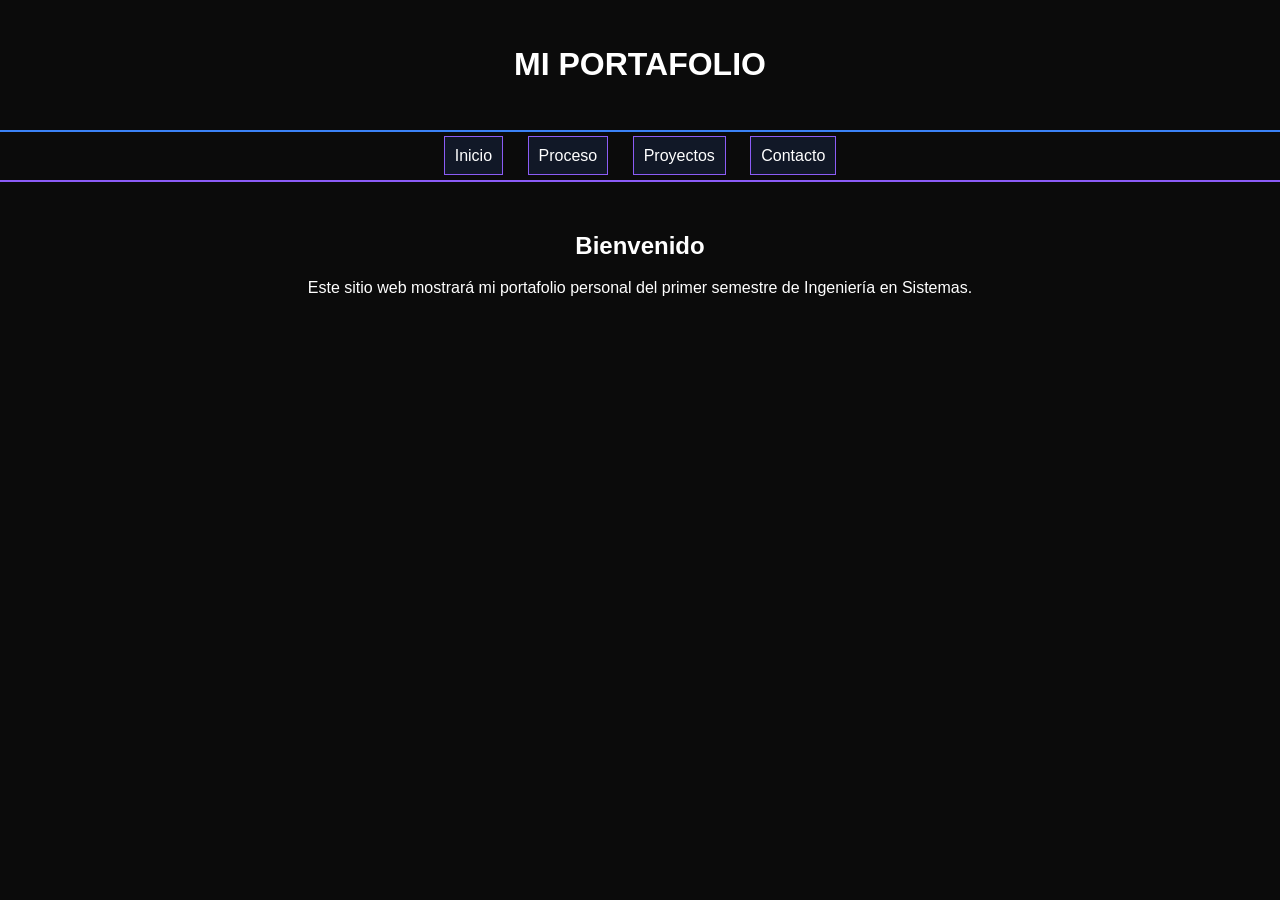
==== index.html @ 12aaaaa2 "Primer avance del portafolio" ====
<!DOCTYPE html>
<html lang="es">

<head>

    <meta charset="UTF-8">

    <meta name="viewport" content="width=device-width, initial-scale=1.0">

    <title>Mi Portafolio</title>

    <link rel="stylesheet" href="css/normalize.css">

    <link rel="stylesheet" href="css/style.css">

</head>

<body>

    <div class="encabezado">

        <h1>MI PORTAFOLIO</h1>

    </div>

    <div class="menu">

        <a href="index.html">Inicio</a>

        <a href="#">Proceso</a>

        <a href="#">Proyectos</a>

        <a href="#">Contacto</a>

    </div>

    <div class="contenido">

        <h2>Bienvenido</h2>

        <p>
            Este sitio web mostrará mi portafolio personal
            del primer semestre de Ingeniería en Sistemas.
        </p>

    </div>

</body>

</html>
---- css/style.css ----
body{

    background-color: #0b0b0b;

    color: white;

    font-family: Arial;

    margin: 0;
}

.encabezado{

    text-align: center;

    padding: 25px;
}

.menu{

    text-align: center;

    padding: 15px;

    border-top: 2px solid #3b82f6;

    border-bottom: 2px solid #8b5cf6;
}

.menu a{

    color: white;

    text-decoration: none;

    margin: 10px;

    padding: 10px;

    border: 1px solid #8b5cf6;

    background-color: #111827;
}

.contenido{

    text-align: center;

    padding: 30px;
}
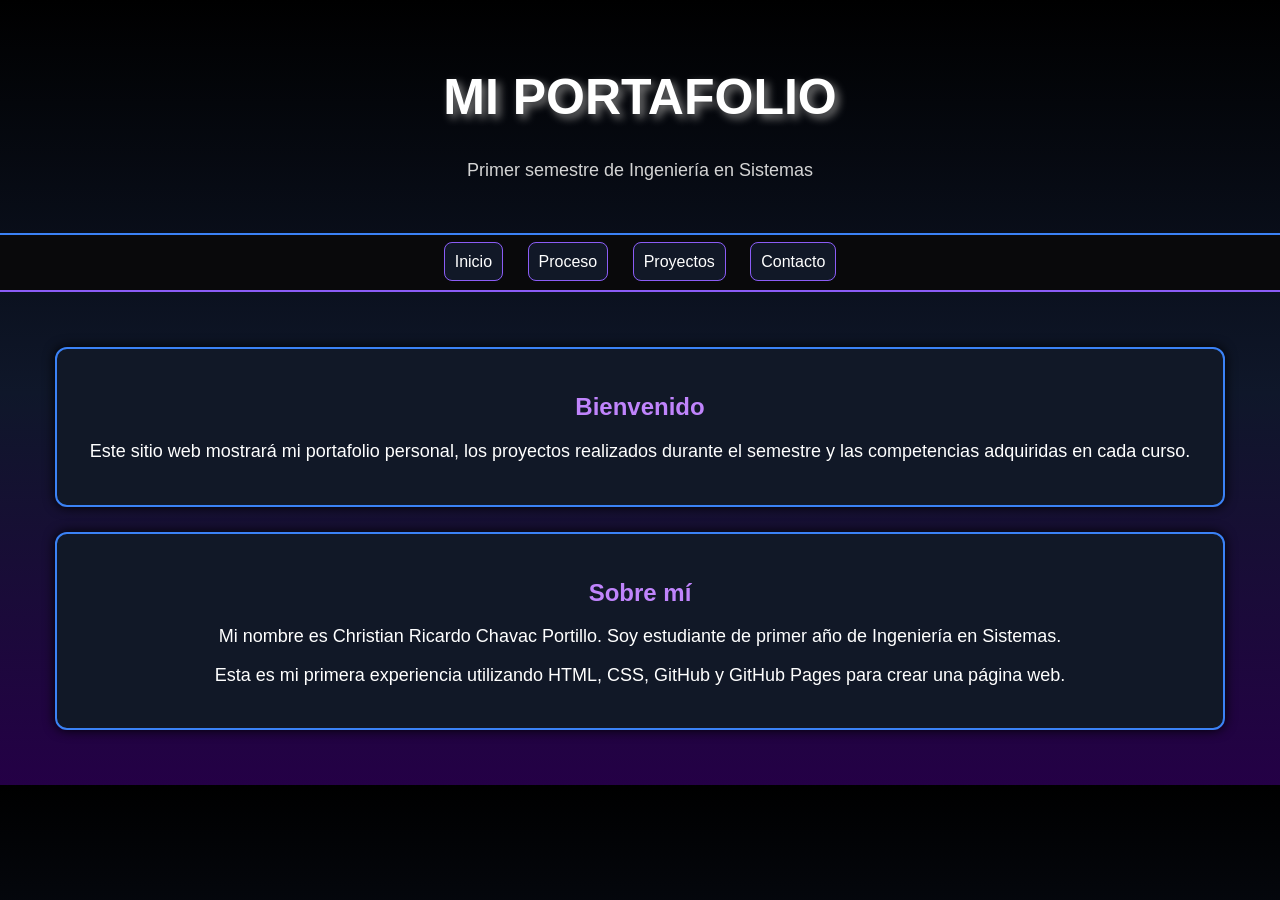
==== commit 6e1cfaea: "primer evolucion del portafolio" ====
--- a/index.html
+++ b/index.html
@@ -21,6 +21,8 @@
 
         <h1>MI PORTAFOLIO</h1>
 
+        <p>Primer semestre de Ingeniería en Sistemas</p>
+
     </div>
 
     <div class="menu">
@@ -37,12 +39,33 @@
 
     <div class="contenido">
 
-        <h2>Bienvenido</h2>
+        <div class="caja">
 
-        <p>
-            Este sitio web mostrará mi portafolio personal
-            del primer semestre de Ingeniería en Sistemas.
-        </p>
+            <h2>Bienvenido</h2>
+
+            <p>
+                Este sitio web mostrará mi portafolio personal,
+                los proyectos realizados durante el semestre
+                y las competencias adquiridas en cada curso.
+            </p>
+
+        </div>
+
+        <div class="caja">
+
+            <h2>Sobre mí</h2>
+
+            <p>
+                Mi nombre es Christian Ricardo Chavac Portillo.
+                Soy estudiante de primer año de Ingeniería en Sistemas.
+            </p>
+
+            <p>
+                Esta es mi primera experiencia utilizando HTML,
+                CSS, GitHub y GitHub Pages para crear una página web.
+            </p>
+
+        </div>
 
     </div>
 
--- a/css/style.css
+++ b/css/style.css
@@ -1,6 +1,6 @@
 body{
 
-    background-color: #0b0b0b;
+    background: linear-gradient(to bottom, #000000, #0f172a, #240046);
 
     color: white;
 
@@ -13,18 +13,36 @@
 
     text-align: center;
 
-    padding: 25px;
+    padding: 35px;
+}
+
+.encabezado h1{
+
+    color: white;
+
+    font-size: 50px;
+
+    text-shadow: 4px 4px 8px gray;
+}
+
+.encabezado p{
+
+    color: #d4d4d4;
+
+    font-size: 18px;
 }
 
 .menu{
 
     text-align: center;
 
-    padding: 15px;
+    padding: 18px;
 
     border-top: 2px solid #3b82f6;
 
     border-bottom: 2px solid #8b5cf6;
+
+    background-color: #09090b;
 }
 
 .menu a{
@@ -40,6 +58,8 @@
     border: 1px solid #8b5cf6;
 
     background-color: #111827;
+
+    border-radius: 8px;
 }
 
 .contenido{
@@ -47,4 +67,29 @@
     text-align: center;
 
     padding: 30px;
+}
+
+.caja{
+
+    margin: 25px;
+
+    padding: 25px;
+
+    border: 2px solid #3b82f6;
+
+    background-color: #111827;
+
+    border-radius: 12px;
+
+    box-shadow: 0px 0px 12px black;
+}
+
+.caja h2{
+
+    color: #c084fc;
+}
+
+.caja p{
+
+    font-size: 18px;
 }
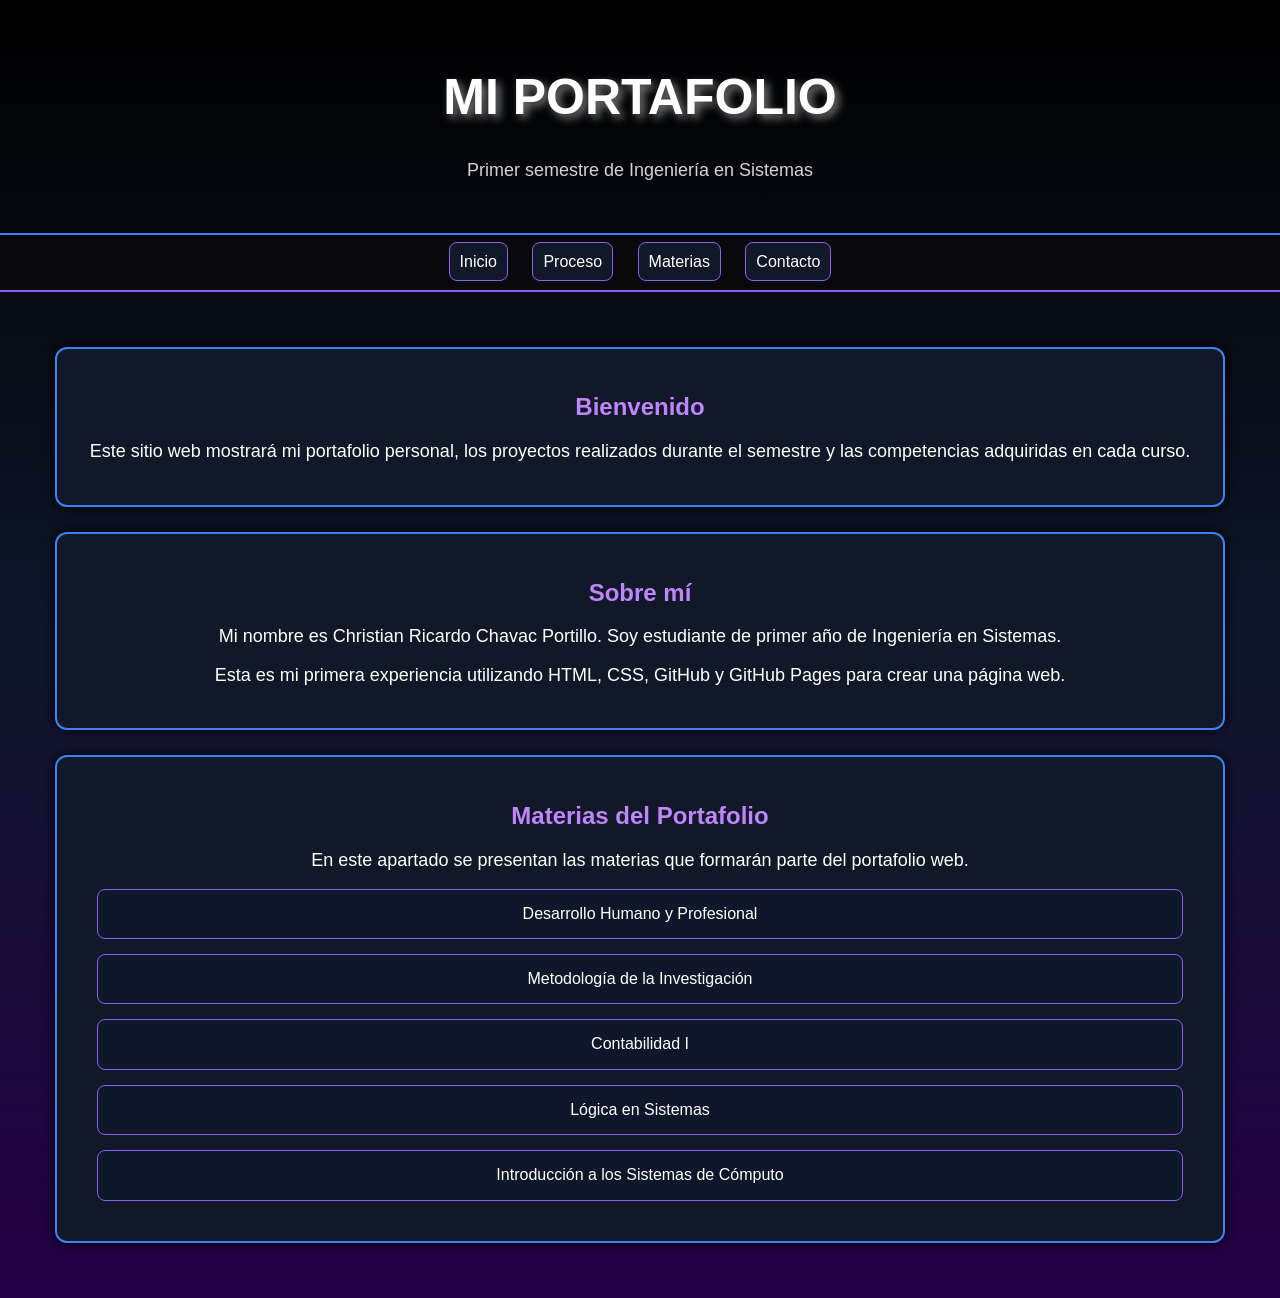
==== commit f1ce23d6: "segundo avance del portafolio" ====
--- a/index.html
+++ b/index.html
@@ -31,7 +31,7 @@
 
         <a href="#">Proceso</a>
 
-        <a href="#">Proyectos</a>
+        <a href="#">Materias</a>
 
         <a href="#">Contacto</a>
 
@@ -67,6 +67,37 @@
 
         </div>
 
+        <div class="caja">
+
+            <h2>Materias del Portafolio</h2>
+
+            <p>
+                En este apartado se presentan las materias que formarán
+                parte del portafolio web.
+            </p>
+
+            <div class="materia">
+                Desarrollo Humano y Profesional
+            </div>
+
+            <div class="materia">
+                Metodología de la Investigación
+            </div>
+
+            <div class="materia">
+                Contabilidad I
+            </div>
+
+            <div class="materia">
+                Lógica en Sistemas
+            </div>
+
+            <div class="materia">
+                Introducción a los Sistemas de Cómputo
+            </div>
+
+        </div>
+
     </div>
 
 </body>
--- a/css/style.css
+++ b/css/style.css
@@ -92,4 +92,18 @@
 .caja p{
 
     font-size: 18px;
+}
+.materia{
+
+    margin: 15px;
+
+    padding: 15px;
+
+    border: 1px solid #8b5cf6;
+
+    background-color: #0f172a;
+
+    color: white;
+
+    border-radius: 8px;
 }
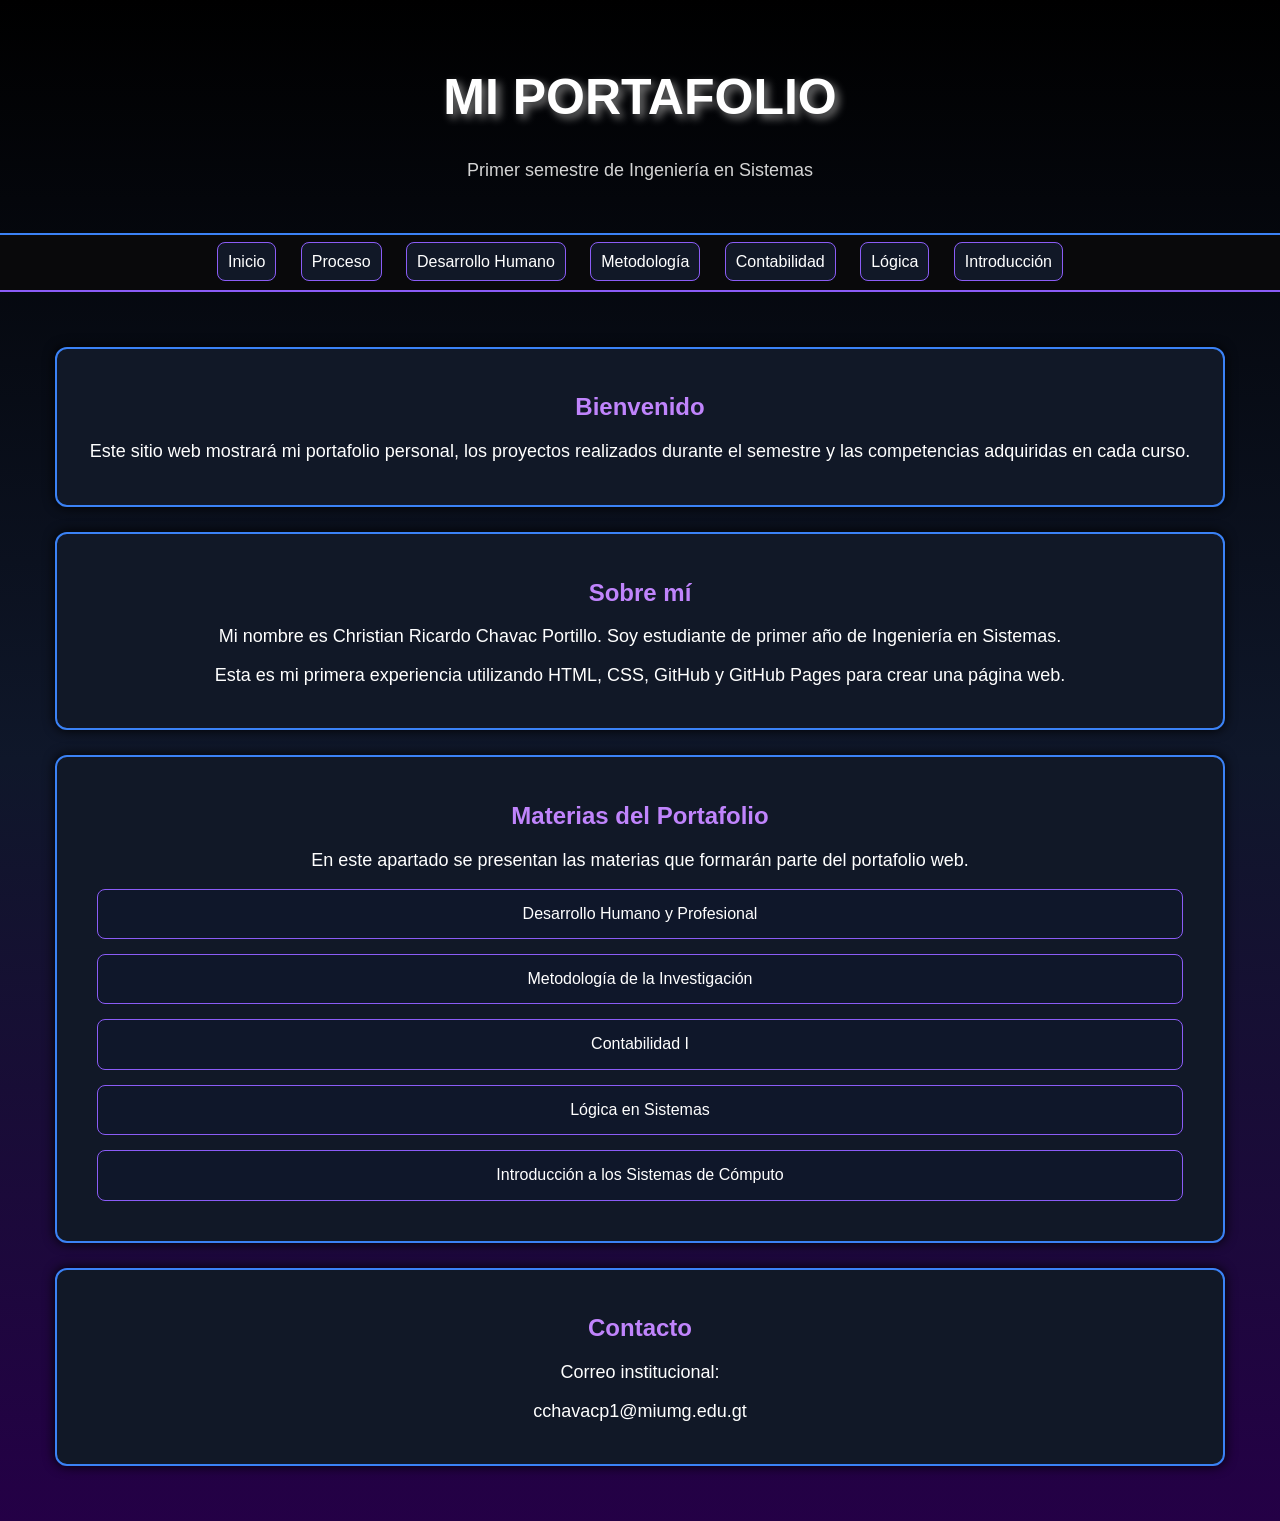
==== commit b07942df: "tercer evolucion del portafolio" ====
--- a/index.html
+++ b/index.html
@@ -29,11 +29,17 @@
 
         <a href="index.html">Inicio</a>
 
-        <a href="#">Proceso</a>
+        <a href="proceso.html">Proceso</a>
 
-        <a href="#">Materias</a>
+        <a href="desarrollo.html">Desarrollo Humano</a>
 
-        <a href="#">Contacto</a>
+        <a href="metodologia.html">Metodología</a>
+
+        <a href="contabilidad.html">Contabilidad</a>
+
+        <a href="logica.html">Lógica</a>
+
+        <a href="introduccion.html">Introducción</a>
 
     </div>
 
@@ -76,25 +82,39 @@
                 parte del portafolio web.
             </p>
 
-            <div class="materia">
+            <a class="materia" href="desarrollo.html">
                 Desarrollo Humano y Profesional
-            </div>
+            </a>
 
-            <div class="materia">
+            <a class="materia" href="metodologia.html">
                 Metodología de la Investigación
-            </div>
+            </a>
 
-            <div class="materia">
+            <a class="materia" href="contabilidad.html">
                 Contabilidad I
-            </div>
+            </a>
 
-            <div class="materia">
+            <a class="materia" href="logica.html">
                 Lógica en Sistemas
-            </div>
+            </a>
 
-            <div class="materia">
+            <a class="materia" href="introduccion.html">
                 Introducción a los Sistemas de Cómputo
-            </div>
+            </a>
+
+        </div>
+
+        <div class="caja">
+
+            <h2>Contacto</h2>
+
+            <p>
+                Correo institucional:
+            </p>
+
+            <p>
+                cchavacp1@miumg.edu.gt
+            </p>
 
         </div>
 
--- a/css/style.css
+++ b/css/style.css
@@ -93,6 +93,7 @@
 
     font-size: 18px;
 }
+
 .materia{
 
     margin: 15px;
@@ -106,4 +107,23 @@
     color: white;
 
     border-radius: 8px;
+}
+
+.materia{
+
+    display: block;
+
+    margin: 15px;
+
+    padding: 15px;
+
+    border: 1px solid #8b5cf6;
+
+    background-color: #0f172a;
+
+    color: white;
+
+    border-radius: 8px;
+
+    text-decoration: none;
 }
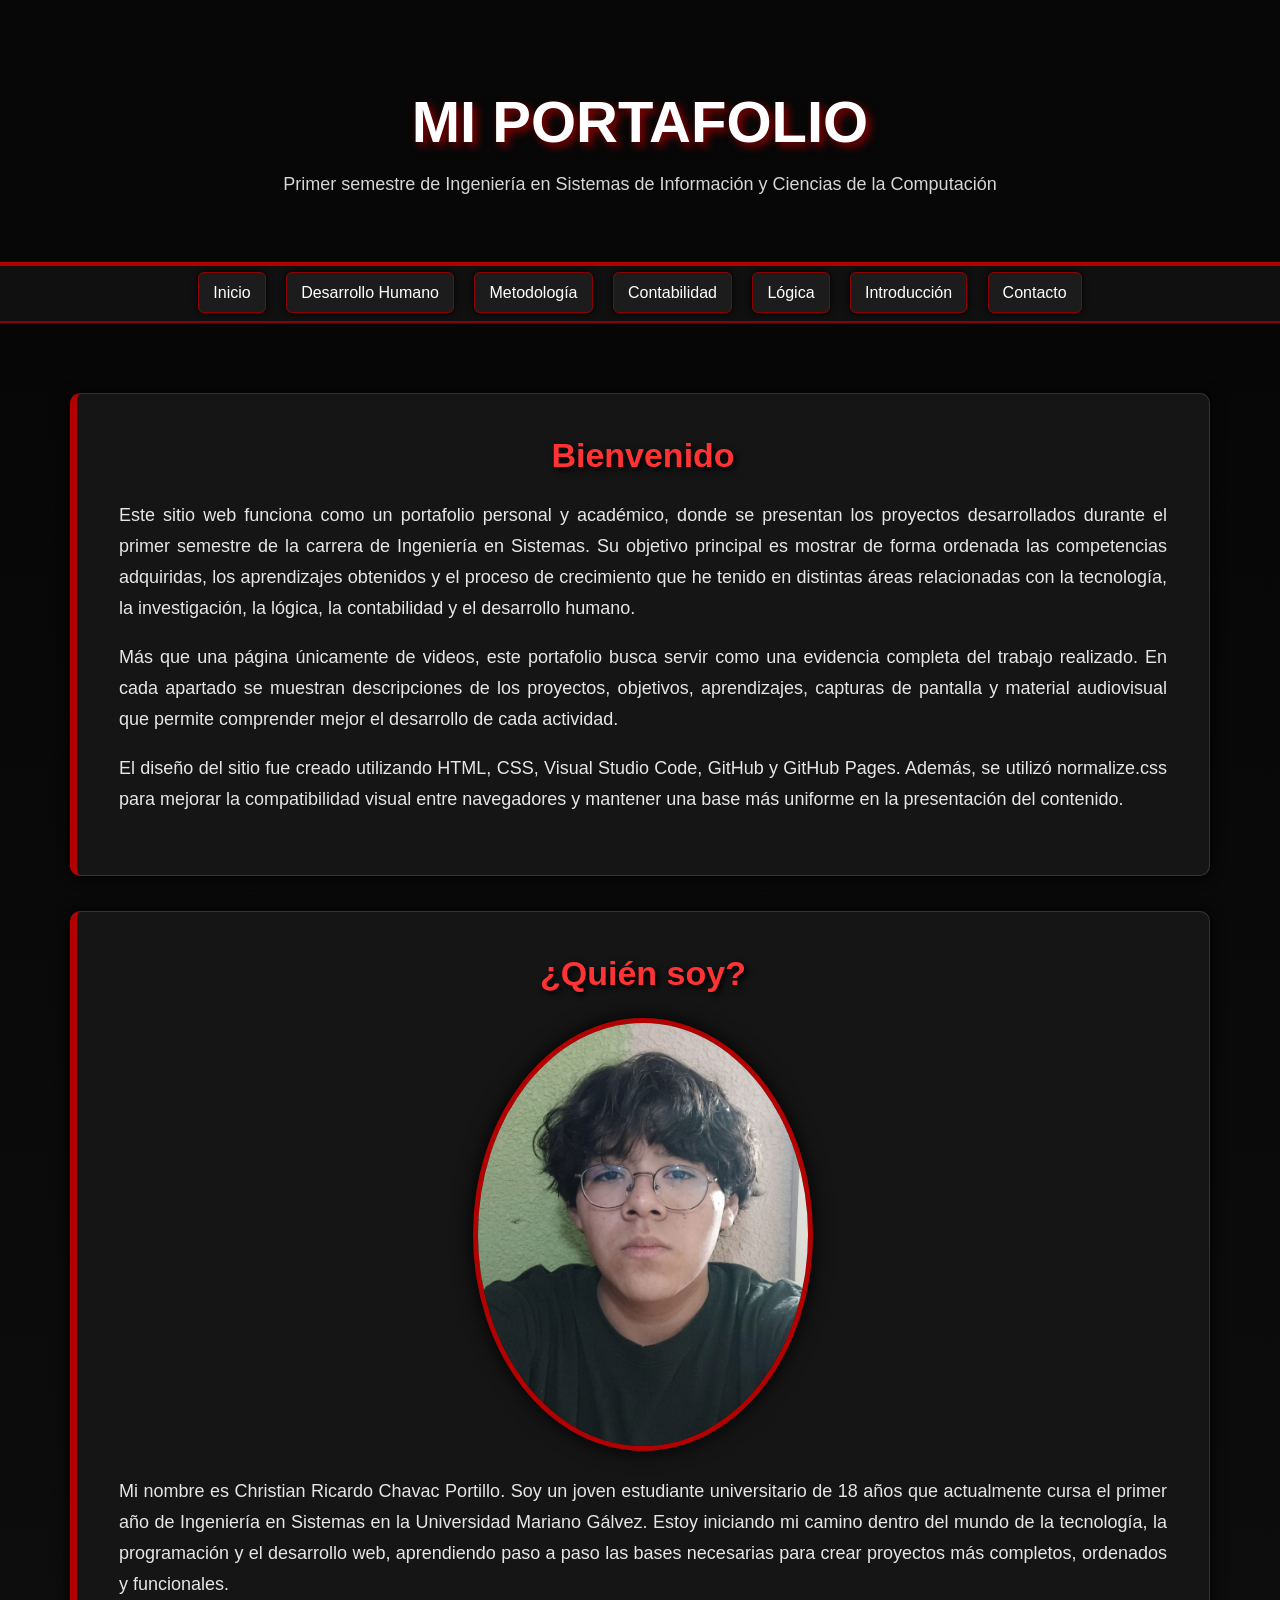
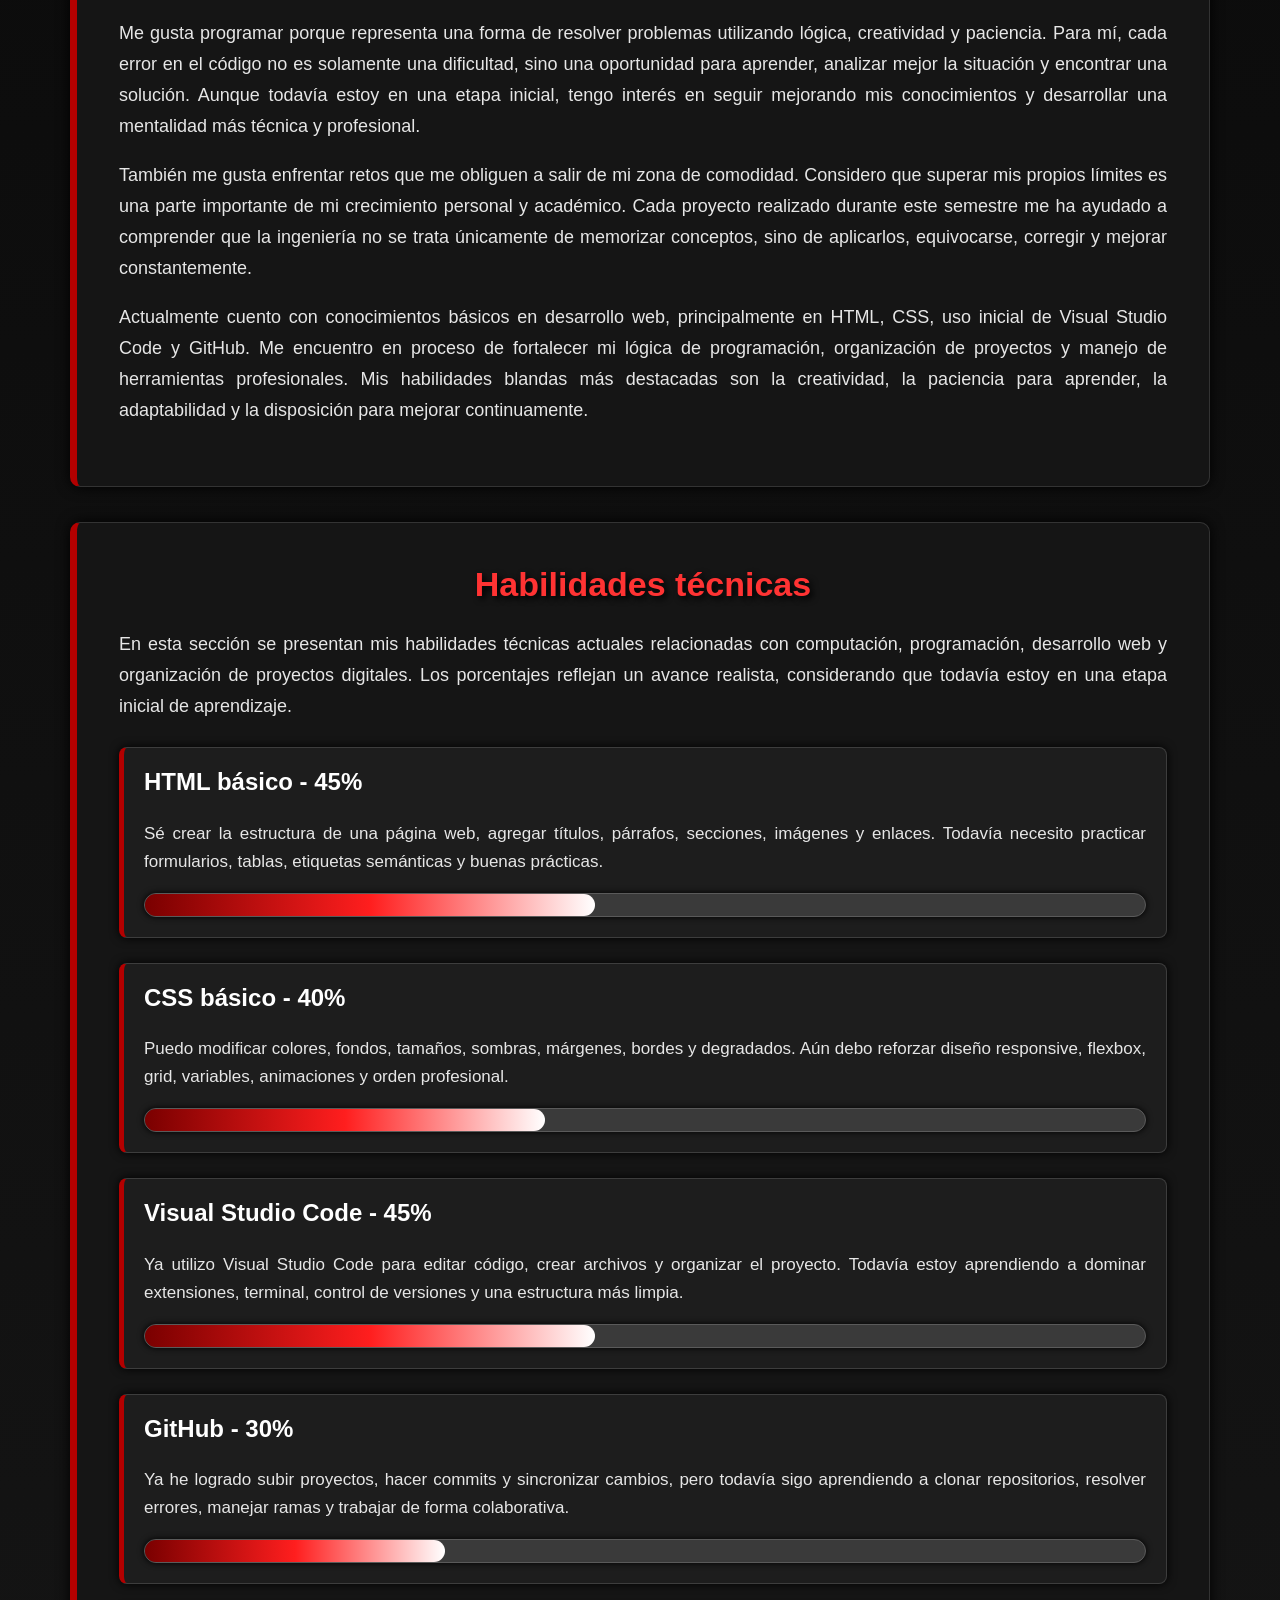
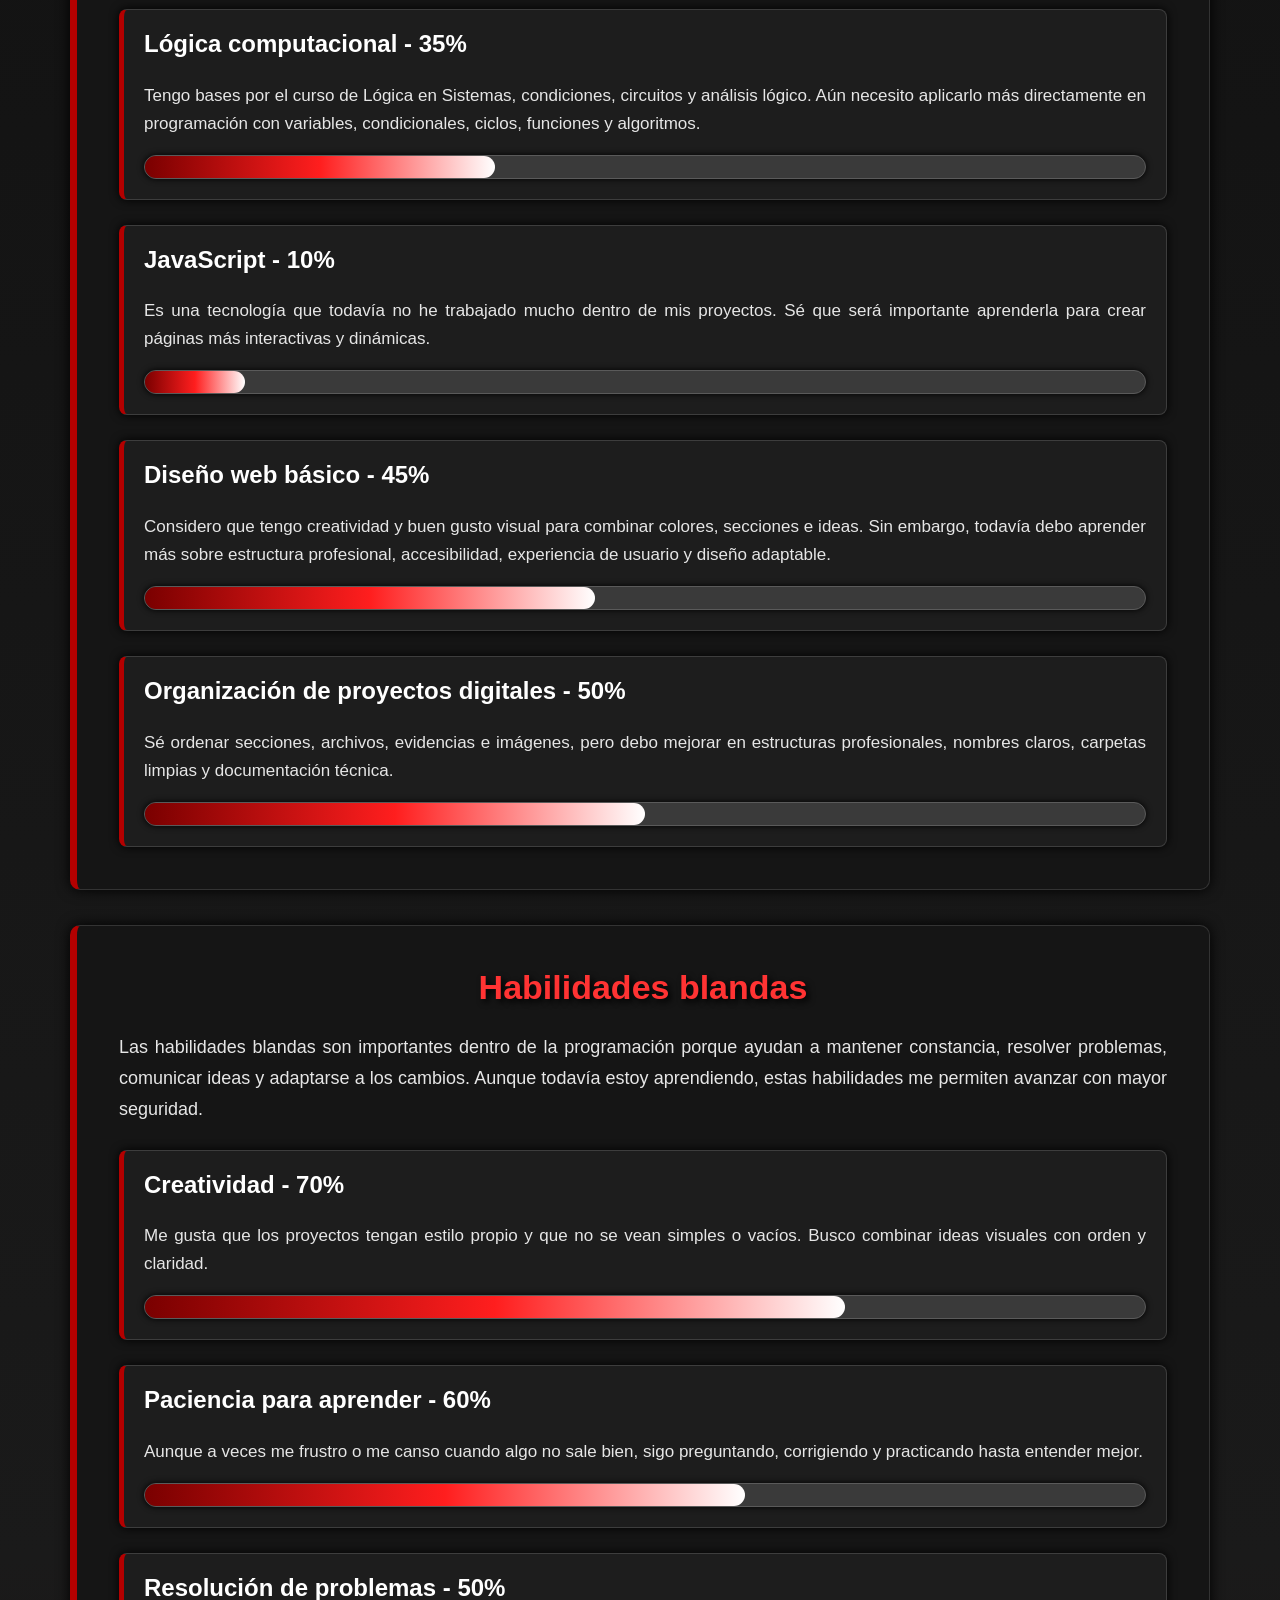
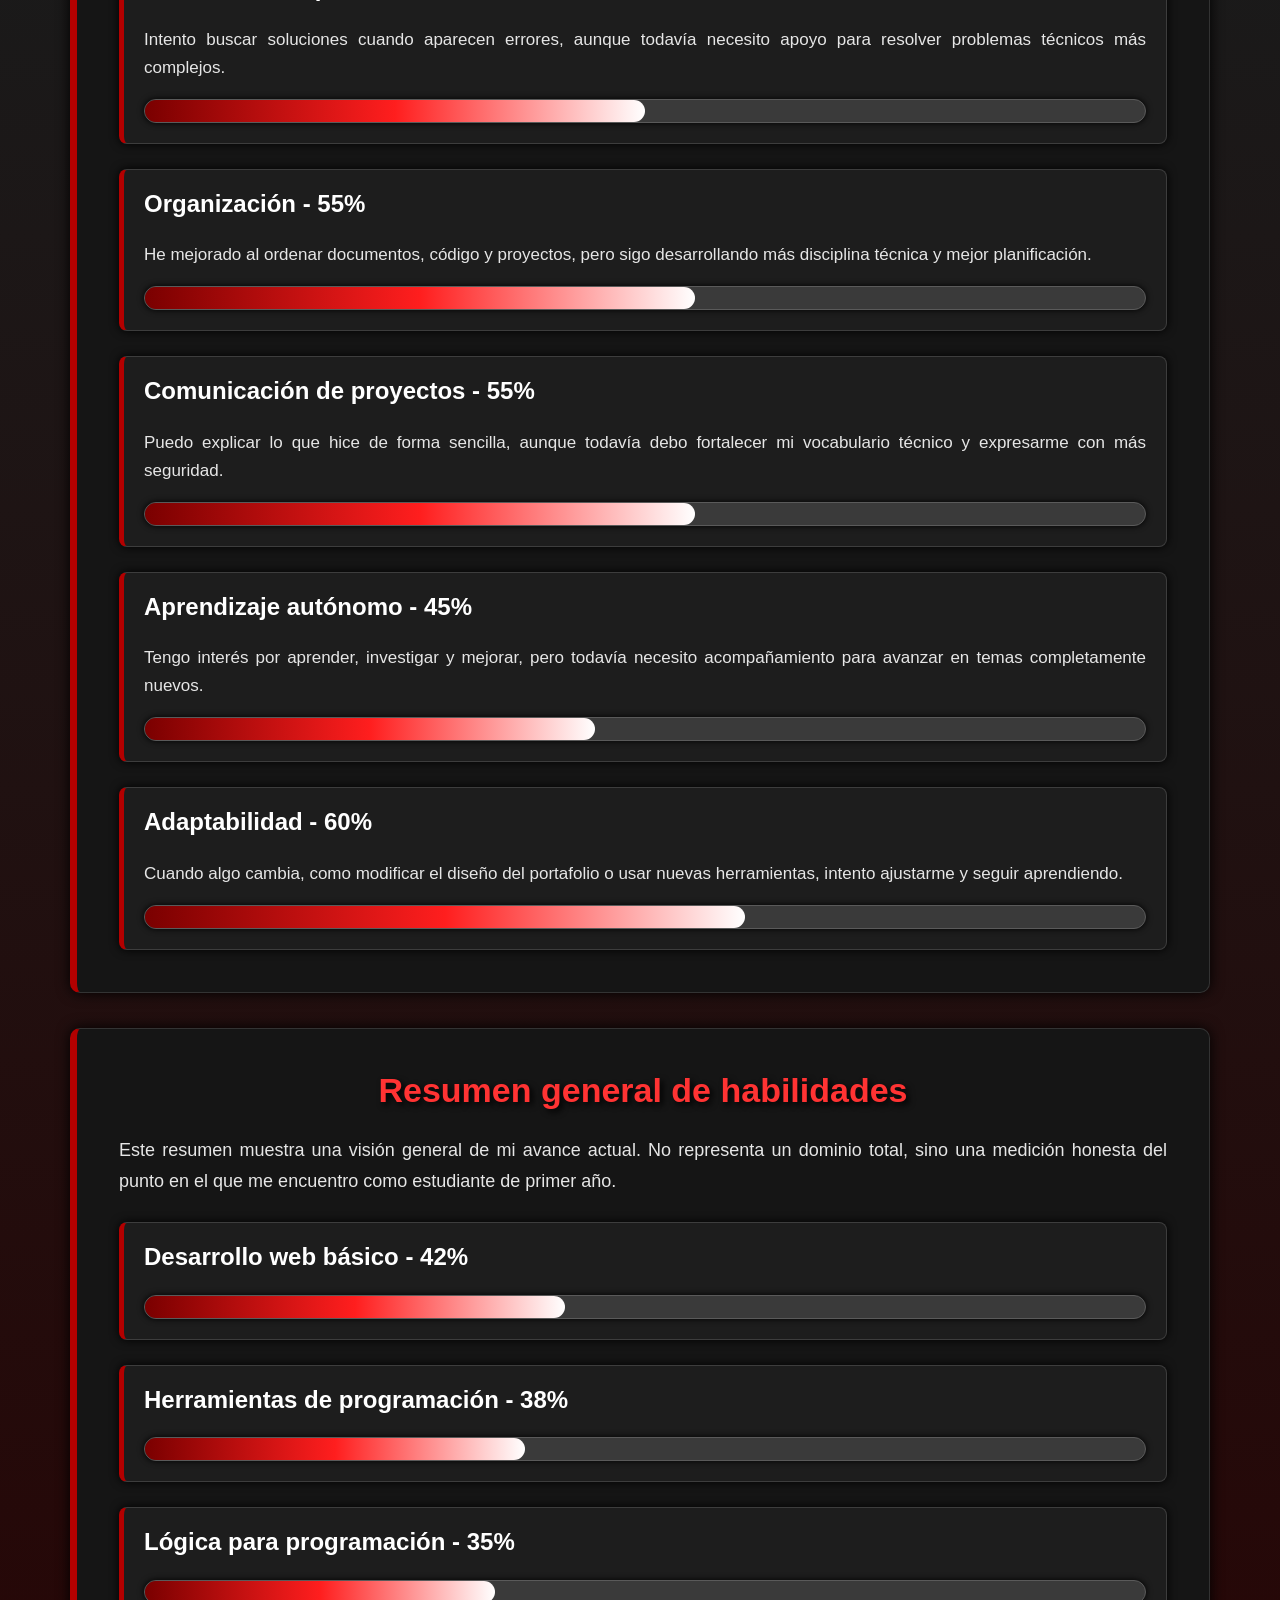
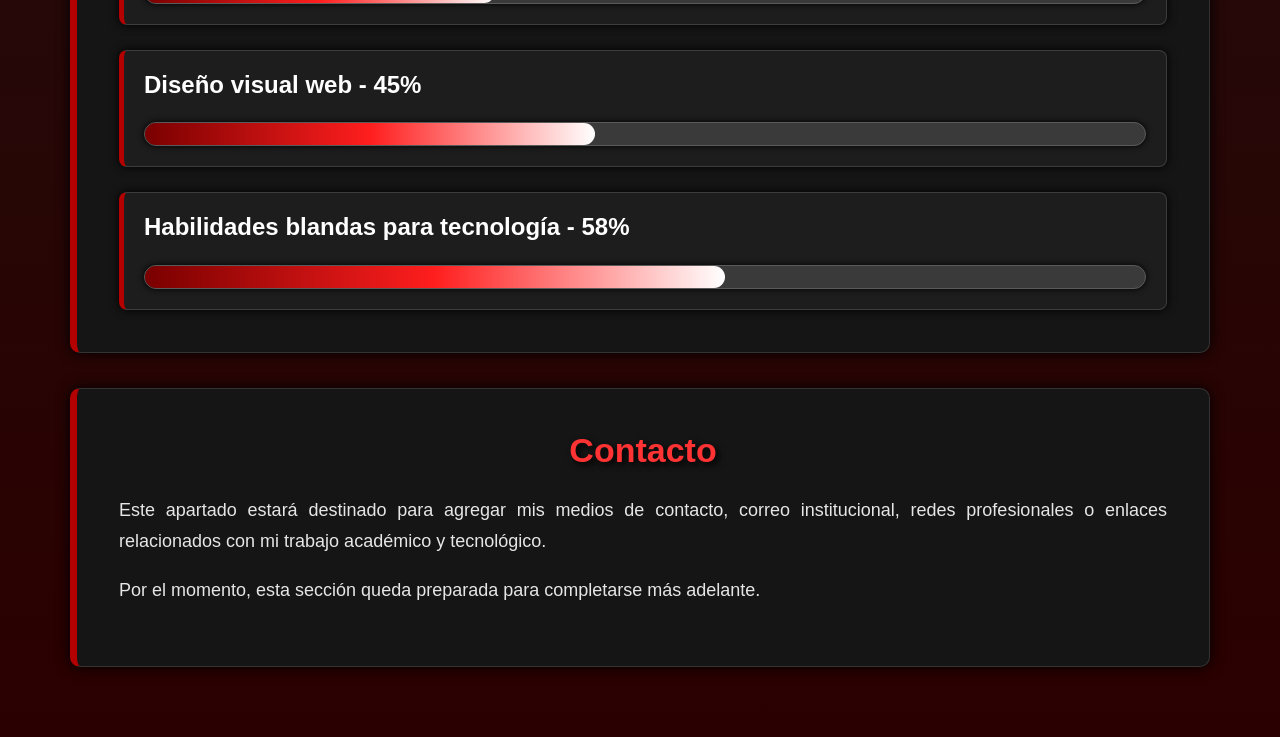
==== commit 16b88cb3: "quinto avance del portafolio" ====
--- a/index.html
+++ b/index.html
@@ -21,7 +21,10 @@
 
         <h1>MI PORTAFOLIO</h1>
 
-        <p>Primer semestre de Ingeniería en Sistemas</p>
+        <p>
+            Primer semestre de Ingeniería en Sistemas de Información
+            y Ciencias de la Computación
+        </p>
 
     </div>
 
@@ -29,8 +32,6 @@
 
         <a href="index.html">Inicio</a>
 
-        <a href="proceso.html">Proceso</a>
-
         <a href="desarrollo.html">Desarrollo Humano</a>
 
         <a href="metodologia.html">Metodología</a>
@@ -41,79 +42,307 @@
 
         <a href="introduccion.html">Introducción</a>
 
+        <a href="#contacto">Contacto</a>
+
     </div>
 
     <div class="contenido">
 
-        <div class="caja">
+        <div class="seccion">
 
             <h2>Bienvenido</h2>
 
             <p>
-                Este sitio web mostrará mi portafolio personal,
-                los proyectos realizados durante el semestre
-                y las competencias adquiridas en cada curso.
-            </p>
-
-        </div>
-
-        <div class="caja">
-
-            <h2>Sobre mí</h2>
-
-            <p>
-                Mi nombre es Christian Ricardo Chavac Portillo.
-                Soy estudiante de primer año de Ingeniería en Sistemas.
-            </p>
-
-            <p>
-                Esta es mi primera experiencia utilizando HTML,
-                CSS, GitHub y GitHub Pages para crear una página web.
-            </p>
-
-        </div>
-
-        <div class="caja">
-
-            <h2>Materias del Portafolio</h2>
-
-            <p>
-                En este apartado se presentan las materias que formarán
-                parte del portafolio web.
-            </p>
-
-            <a class="materia" href="desarrollo.html">
-                Desarrollo Humano y Profesional
-            </a>
-
-            <a class="materia" href="metodologia.html">
-                Metodología de la Investigación
-            </a>
-
-            <a class="materia" href="contabilidad.html">
-                Contabilidad I
-            </a>
-
-            <a class="materia" href="logica.html">
-                Lógica en Sistemas
-            </a>
-
-            <a class="materia" href="introduccion.html">
-                Introducción a los Sistemas de Cómputo
-            </a>
-
-        </div>
-
-        <div class="caja">
+                Este sitio web funciona como un portafolio personal y académico,
+                donde se presentan los proyectos desarrollados durante el primer
+                semestre de la carrera de Ingeniería en Sistemas. Su objetivo
+                principal es mostrar de forma ordenada las competencias adquiridas,
+                los aprendizajes obtenidos y el proceso de crecimiento que he tenido
+                en distintas áreas relacionadas con la tecnología, la investigación,
+                la lógica, la contabilidad y el desarrollo humano.
+            </p>
+
+            <p>
+                Más que una página únicamente de videos, este portafolio busca
+                servir como una evidencia completa del trabajo realizado. En cada
+                apartado se muestran descripciones de los proyectos, objetivos,
+                aprendizajes, capturas de pantalla y material audiovisual que
+                permite comprender mejor el desarrollo de cada actividad.
+            </p>
+
+            <p>
+                El diseño del sitio fue creado utilizando HTML, CSS, Visual Studio Code,
+                GitHub y GitHub Pages. Además, se utilizó normalize.css para mejorar
+                la compatibilidad visual entre navegadores y mantener una base más
+                uniforme en la presentación del contenido.
+            </p>
+
+        </div>
+
+        <div class="seccion">
+
+            <h2>¿Quién soy?</h2>
+
+            <img class="foto-perfil" src="img/fotoYo.jpg" alt="Foto de Christian">
+
+            <p>
+                Mi nombre es Christian Ricardo Chavac Portillo. Soy un joven estudiante
+                universitario de 18 años que actualmente cursa el primer año de
+                Ingeniería en Sistemas en la Universidad Mariano Gálvez. Estoy iniciando
+                mi camino dentro del mundo de la tecnología, la programación y el
+                desarrollo web, aprendiendo paso a paso las bases necesarias para crear
+                proyectos más completos, ordenados y funcionales.
+            </p>
+
+            <p>
+                Me gusta programar porque representa una forma de resolver problemas
+                utilizando lógica, creatividad y paciencia. Para mí, cada error en el
+                código no es solamente una dificultad, sino una oportunidad para aprender,
+                analizar mejor la situación y encontrar una solución. Aunque todavía estoy
+                en una etapa inicial, tengo interés en seguir mejorando mis conocimientos
+                y desarrollar una mentalidad más técnica y profesional.
+            </p>
+
+            <p>
+                También me gusta enfrentar retos que me obliguen a salir de mi zona de
+                comodidad. Considero que superar mis propios límites es una parte importante
+                de mi crecimiento personal y académico. Cada proyecto realizado durante
+                este semestre me ha ayudado a comprender que la ingeniería no se trata
+                únicamente de memorizar conceptos, sino de aplicarlos, equivocarse,
+                corregir y mejorar constantemente.
+            </p>
+
+            <p>
+                Actualmente cuento con conocimientos básicos en desarrollo web,
+                principalmente en HTML, CSS, uso inicial de Visual Studio Code y GitHub.
+                Me encuentro en proceso de fortalecer mi lógica de programación,
+                organización de proyectos y manejo de herramientas profesionales.
+                Mis habilidades blandas más destacadas son la creatividad, la paciencia
+                para aprender, la adaptabilidad y la disposición para mejorar continuamente.
+            </p>
+
+        </div>
+
+        <div class="seccion">
+
+            <h2>Habilidades técnicas</h2>
+
+            <p>
+                En esta sección se presentan mis habilidades técnicas actuales
+                relacionadas con computación, programación, desarrollo web y organización
+                de proyectos digitales. Los porcentajes reflejan un avance realista,
+                considerando que todavía estoy en una etapa inicial de aprendizaje.
+            </p>
+
+            <div class="habilidad">
+                <h3>HTML básico - 45%</h3>
+                <p>
+                    Sé crear la estructura de una página web, agregar títulos,
+                    párrafos, secciones, imágenes y enlaces. Todavía necesito
+                    practicar formularios, tablas, etiquetas semánticas y buenas prácticas.
+                </p>
+                <div class="barra"><div class="progreso p45"></div></div>
+            </div>
+
+            <div class="habilidad">
+                <h3>CSS básico - 40%</h3>
+                <p>
+                    Puedo modificar colores, fondos, tamaños, sombras, márgenes,
+                    bordes y degradados. Aún debo reforzar diseño responsive,
+                    flexbox, grid, variables, animaciones y orden profesional.
+                </p>
+                <div class="barra"><div class="progreso p40"></div></div>
+            </div>
+
+            <div class="habilidad">
+                <h3>Visual Studio Code - 45%</h3>
+                <p>
+                    Ya utilizo Visual Studio Code para editar código, crear archivos
+                    y organizar el proyecto. Todavía estoy aprendiendo a dominar
+                    extensiones, terminal, control de versiones y una estructura más limpia.
+                </p>
+                <div class="barra"><div class="progreso p45"></div></div>
+            </div>
+
+            <div class="habilidad">
+                <h3>GitHub - 30%</h3>
+                <p>
+                    Ya he logrado subir proyectos, hacer commits y sincronizar cambios,
+                    pero todavía sigo aprendiendo a clonar repositorios, resolver errores,
+                    manejar ramas y trabajar de forma colaborativa.
+                </p>
+                <div class="barra"><div class="progreso p30"></div></div>
+            </div>
+
+            <div class="habilidad">
+                <h3>Lógica computacional - 35%</h3>
+                <p>
+                    Tengo bases por el curso de Lógica en Sistemas, condiciones,
+                    circuitos y análisis lógico. Aún necesito aplicarlo más directamente
+                    en programación con variables, condicionales, ciclos, funciones
+                    y algoritmos.
+                </p>
+                <div class="barra"><div class="progreso p35"></div></div>
+            </div>
+
+            <div class="habilidad">
+                <h3>JavaScript - 10%</h3>
+                <p>
+                    Es una tecnología que todavía no he trabajado mucho dentro de mis
+                    proyectos. Sé que será importante aprenderla para crear páginas
+                    más interactivas y dinámicas.
+                </p>
+                <div class="barra"><div class="progreso p10"></div></div>
+            </div>
+
+            <div class="habilidad">
+                <h3>Diseño web básico - 45%</h3>
+                <p>
+                    Considero que tengo creatividad y buen gusto visual para combinar
+                    colores, secciones e ideas. Sin embargo, todavía debo aprender más
+                    sobre estructura profesional, accesibilidad, experiencia de usuario
+                    y diseño adaptable.
+                </p>
+                <div class="barra"><div class="progreso p45"></div></div>
+            </div>
+
+            <div class="habilidad">
+                <h3>Organización de proyectos digitales - 50%</h3>
+                <p>
+                    Sé ordenar secciones, archivos, evidencias e imágenes, pero debo
+                    mejorar en estructuras profesionales, nombres claros, carpetas limpias
+                    y documentación técnica.
+                </p>
+                <div class="barra"><div class="progreso p50"></div></div>
+            </div>
+
+        </div>
+
+        <div class="seccion">
+
+            <h2>Habilidades blandas</h2>
+
+            <p>
+                Las habilidades blandas son importantes dentro de la programación
+                porque ayudan a mantener constancia, resolver problemas, comunicar ideas
+                y adaptarse a los cambios. Aunque todavía estoy aprendiendo, estas
+                habilidades me permiten avanzar con mayor seguridad.
+            </p>
+
+            <div class="habilidad">
+                <h3>Creatividad - 70%</h3>
+                <p>
+                    Me gusta que los proyectos tengan estilo propio y que no se vean
+                    simples o vacíos. Busco combinar ideas visuales con orden y claridad.
+                </p>
+                <div class="barra"><div class="progreso p70"></div></div>
+            </div>
+
+            <div class="habilidad">
+                <h3>Paciencia para aprender - 60%</h3>
+                <p>
+                    Aunque a veces me frustro o me canso cuando algo no sale bien,
+                    sigo preguntando, corrigiendo y practicando hasta entender mejor.
+                </p>
+                <div class="barra"><div class="progreso p60"></div></div>
+            </div>
+
+            <div class="habilidad">
+                <h3>Resolución de problemas - 50%</h3>
+                <p>
+                    Intento buscar soluciones cuando aparecen errores, aunque todavía
+                    necesito apoyo para resolver problemas técnicos más complejos.
+                </p>
+                <div class="barra"><div class="progreso p50"></div></div>
+            </div>
+
+            <div class="habilidad">
+                <h3>Organización - 55%</h3>
+                <p>
+                    He mejorado al ordenar documentos, código y proyectos, pero sigo
+                    desarrollando más disciplina técnica y mejor planificación.
+                </p>
+                <div class="barra"><div class="progreso p55"></div></div>
+            </div>
+
+            <div class="habilidad">
+                <h3>Comunicación de proyectos - 55%</h3>
+                <p>
+                    Puedo explicar lo que hice de forma sencilla, aunque todavía debo
+                    fortalecer mi vocabulario técnico y expresarme con más seguridad.
+                </p>
+                <div class="barra"><div class="progreso p55"></div></div>
+            </div>
+
+            <div class="habilidad">
+                <h3>Aprendizaje autónomo - 45%</h3>
+                <p>
+                    Tengo interés por aprender, investigar y mejorar, pero todavía
+                    necesito acompañamiento para avanzar en temas completamente nuevos.
+                </p>
+                <div class="barra"><div class="progreso p45"></div></div>
+            </div>
+
+            <div class="habilidad">
+                <h3>Adaptabilidad - 60%</h3>
+                <p>
+                    Cuando algo cambia, como modificar el diseño del portafolio o usar
+                    nuevas herramientas, intento ajustarme y seguir aprendiendo.
+                </p>
+                <div class="barra"><div class="progreso p60"></div></div>
+            </div>
+
+        </div>
+
+        <div class="seccion">
+
+            <h2>Resumen general de habilidades</h2>
+
+            <p>
+                Este resumen muestra una visión general de mi avance actual. No representa
+                un dominio total, sino una medición honesta del punto en el que me encuentro
+                como estudiante de primer año.
+            </p>
+
+            <div class="habilidad">
+                <h3>Desarrollo web básico - 42%</h3>
+                <div class="barra"><div class="progreso p42"></div></div>
+            </div>
+
+            <div class="habilidad">
+                <h3>Herramientas de programación - 38%</h3>
+                <div class="barra"><div class="progreso p38"></div></div>
+            </div>
+
+            <div class="habilidad">
+                <h3>Lógica para programación - 35%</h3>
+                <div class="barra"><div class="progreso p35"></div></div>
+            </div>
+
+            <div class="habilidad">
+                <h3>Diseño visual web - 45%</h3>
+                <div class="barra"><div class="progreso p45"></div></div>
+            </div>
+
+            <div class="habilidad">
+                <h3>Habilidades blandas para tecnología - 58%</h3>
+                <div class="barra"><div class="progreso p58"></div></div>
+            </div>
+
+        </div>
+
+        <div class="seccion" id="contacto">
 
             <h2>Contacto</h2>
 
             <p>
-                Correo institucional:
-            </p>
-
-            <p>
-                cchavacp1@miumg.edu.gt
+                Este apartado estará destinado para agregar mis medios de contacto,
+                correo institucional, redes profesionales o enlaces relacionados con
+                mi trabajo académico y tecnológico.
+            </p>
+
+            <p>
+                Por el momento, esta sección queda preparada para completarse más adelante.
             </p>
 
         </div>
--- a/css/style.css
+++ b/css/style.css
@@ -1,129 +1,404 @@
 body{
 
-    background: linear-gradient(to bottom, #000000, #0f172a, #240046);
+    background: linear-gradient(to bottom, #050505, #101010, #1a1a1a, #2b0000);
+
+    color: #eeeeee;
+
+    font-family: Arial;
+
+    margin: 0;
+}
+
+/* ENCABEZADO */
+
+.encabezado{
+
+    text-align: center;
+
+    padding: 50px;
+
+    background-color: #070707;
+
+    border-bottom: 4px solid #b30000;
+}
+
+.encabezado h1{
 
     color: white;
 
-    font-family: Arial;
-
-    margin: 0;
-}
-
-.encabezado{
+    font-size: 58px;
+
+    text-shadow: 4px 4px 8px #8b0000;
+
+    margin-bottom: 10px;
+}
+
+.encabezado p{
+
+    color: #d6d6d6;
+
+    font-size: 18px;
+}
+
+/* MENÚ */
+
+.menu{
 
     text-align: center;
 
+    padding: 18px;
+
+    background-color: #101010;
+
+    border-bottom: 2px solid #8b0000;
+}
+
+.menu a{
+
+    color: white;
+
+    text-decoration: none;
+
+    margin: 8px;
+
+    padding: 11px 14px;
+
+    border: 1px solid #8b0000;
+
+    background-color: #1c1c1c;
+
+    border-radius: 6px;
+
+    box-shadow: 0px 0px 6px black;
+}
+
+/* CONTENIDO */
+
+.contenido{
+
     padding: 35px;
 }
 
-.encabezado h1{
+/* SECCIÓN PRINCIPAL */
+
+.seccion{
+
+    margin: 35px;
+
+    padding: 42px;
+
+    background-color: #151515;
+
+    border-left: 7px solid #b30000;
+
+    border-top: 1px solid #333333;
+
+    border-right: 1px solid #333333;
+
+    border-bottom: 1px solid #333333;
+
+    border-radius: 10px;
+
+    box-shadow: 0px 0px 14px black;
+}
+
+.seccion h2{
+
+    color: #ff3333;
+
+    font-size: 34px;
+
+    text-align: center;
+
+    text-shadow: 3px 3px 6px black;
+
+    margin-top: 0;
+
+    margin-bottom: 25px;
+}
+
+.seccion h3{
+
+    color: #ffffff;
+
+    font-size: 24px;
+
+    margin-top: 35px;
+
+    padding-bottom: 8px;
+
+    border-bottom: 1px solid #4d4d4d;
+}
+
+.seccion p{
+
+    color: #e6e6e6;
+
+    font-size: 18px;
+
+    line-height: 31px;
+
+    text-align: justify;
+}
+
+/* FOTO PERSONAL */
+
+.foto-perfil{
+
+    width: 330px;
+
+    height: auto;
+
+    border-radius: 50%;
+
+    border: 5px solid #b30000;
+
+    box-shadow: 0px 0px 20px black;
+
+    display: block;
+
+    margin: 25px auto;
+}
+
+/* HABILIDADES */
+
+.habilidad{
+
+    margin-top: 25px;
+
+    padding: 20px;
+
+    background-color: #1d1d1d;
+
+    border-left: 5px solid #b30000;
+
+    border-top: 1px solid #3d3d3d;
+
+    border-right: 1px solid #3d3d3d;
+
+    border-bottom: 1px solid #3d3d3d;
+
+    border-radius: 8px;
+
+    box-shadow: 0px 0px 10px black;
+}
+
+.habilidad h3{
+
+    color: #ffffff;
+
+    border-bottom: none;
+
+    margin-top: 0;
+
+    padding-bottom: 0;
+}
+
+.habilidad p{
+
+    color: #e6e6e6;
+
+    font-size: 17px;
+
+    line-height: 28px;
+}
+
+.barra{
+
+    height: 22px;
+
+    background-color: #3a3a3a;
+
+    border: 1px solid #5a5a5a;
+
+    border-radius: 20px;
+
+    margin-top: 12px;
+
+    box-shadow: 0px 0px 6px black;
+}
+
+.progreso{
+
+    height: 22px;
+
+    background: linear-gradient(to right, #7a0000, #ff1e1e, #ffffff);
+
+    border-radius: 20px;
+}
+
+/* PORCENTAJES */
+
+.p10{
+
+    width: 10%;
+}
+
+.p30{
+
+    width: 30%;
+}
+
+.p35{
+
+    width: 35%;
+}
+
+.p38{
+
+    width: 38%;
+}
+
+.p40{
+
+    width: 40%;
+}
+
+.p42{
+
+    width: 42%;
+}
+
+.p45{
+
+    width: 45%;
+}
+
+.p50{
+
+    width: 50%;
+}
+
+.p55{
+
+    width: 55%;
+}
+
+.p58{
+
+    width: 58%;
+}
+
+.p60{
+
+    width: 60%;
+}
+
+.p70{
+
+    width: 70%;
+}
+
+/* IMÁGENES */
+
+.imagenes{
+
+    text-align: center;
+
+    margin-top: 25px;
+}
+
+.imagenes img{
+
+    width: 520px;
+
+    height: 310px;
+
+    margin: 15px;
+
+    border: 3px solid #8b0000;
+
+    border-radius: 8px;
+
+    box-shadow: 0px 0px 14px black;
+
+    background-color: #1c1c1c;
+}
+
+/* VIDEOS */
+
+.video{
+
+    margin-top: 25px;
+
+    text-align: center;
+}
+
+.video iframe{
+
+    width: 720px;
+
+    height: 405px;
+
+    border: 3px solid #8b0000;
+
+    border-radius: 8px;
+
+    box-shadow: 0px 0px 14px black;
+
+    background-color: #1c1c1c;
+}
+
+/* PROYECTOS DE SISTEMAS */
+
+.proyecto-sistemas{
+
+    margin-top: 30px;
+
+    padding: 28px;
+
+    background-color: #1d1d1d;
+
+    border-left: 5px solid #b30000;
+
+    border-top: 1px solid #3d3d3d;
+
+    border-right: 1px solid #3d3d3d;
+
+    border-bottom: 1px solid #3d3d3d;
+
+    border-radius: 8px;
+
+    box-shadow: 0px 0px 10px black;
+}
+
+.proyecto-sistemas h3{
+
+    color: #ffffff;
+
+    border-bottom: 1px solid #4d4d4d;
+}
+
+.proyecto-sistemas p{
+
+    color: #e6e6e6;
+}
+
+/* ENLACES DE MATERIAS */
+
+.materia{
+
+    display: block;
+
+    margin: 14px;
+
+    padding: 16px;
+
+    border-left: 5px solid #b30000;
+
+    border-top: 1px solid #3d3d3d;
+
+    border-right: 1px solid #3d3d3d;
+
+    border-bottom: 1px solid #3d3d3d;
+
+    background-color: #1d1d1d;
 
     color: white;
 
-    font-size: 50px;
-
-    text-shadow: 4px 4px 8px gray;
-}
-
-.encabezado p{
-
-    color: #d4d4d4;
-
-    font-size: 18px;
-}
-
-.menu{
-
-    text-align: center;
-
-    padding: 18px;
-
-    border-top: 2px solid #3b82f6;
-
-    border-bottom: 2px solid #8b5cf6;
-
-    background-color: #09090b;
-}
-
-.menu a{
-
-    color: white;
+    border-radius: 8px;
 
     text-decoration: none;
 
-    margin: 10px;
-
-    padding: 10px;
-
-    border: 1px solid #8b5cf6;
-
-    background-color: #111827;
-
-    border-radius: 8px;
-}
-
-.contenido{
-
-    text-align: center;
-
-    padding: 30px;
-}
-
-.caja{
-
-    margin: 25px;
-
-    padding: 25px;
-
-    border: 2px solid #3b82f6;
-
-    background-color: #111827;
-
-    border-radius: 12px;
-
-    box-shadow: 0px 0px 12px black;
-}
-
-.caja h2{
-
-    color: #c084fc;
-}
-
-.caja p{
-
-    font-size: 18px;
-}
-
-.materia{
-
-    margin: 15px;
-
-    padding: 15px;
-
-    border: 1px solid #8b5cf6;
-
-    background-color: #0f172a;
-
-    color: white;
-
-    border-radius: 8px;
-}
-
-.materia{
-
-    display: block;
-
-    margin: 15px;
-
-    padding: 15px;
-
-    border: 1px solid #8b5cf6;
-
-    background-color: #0f172a;
-
-    color: white;
-
-    border-radius: 8px;
-
-    text-decoration: none;
+    box-shadow: 0px 0px 8px black;
 }
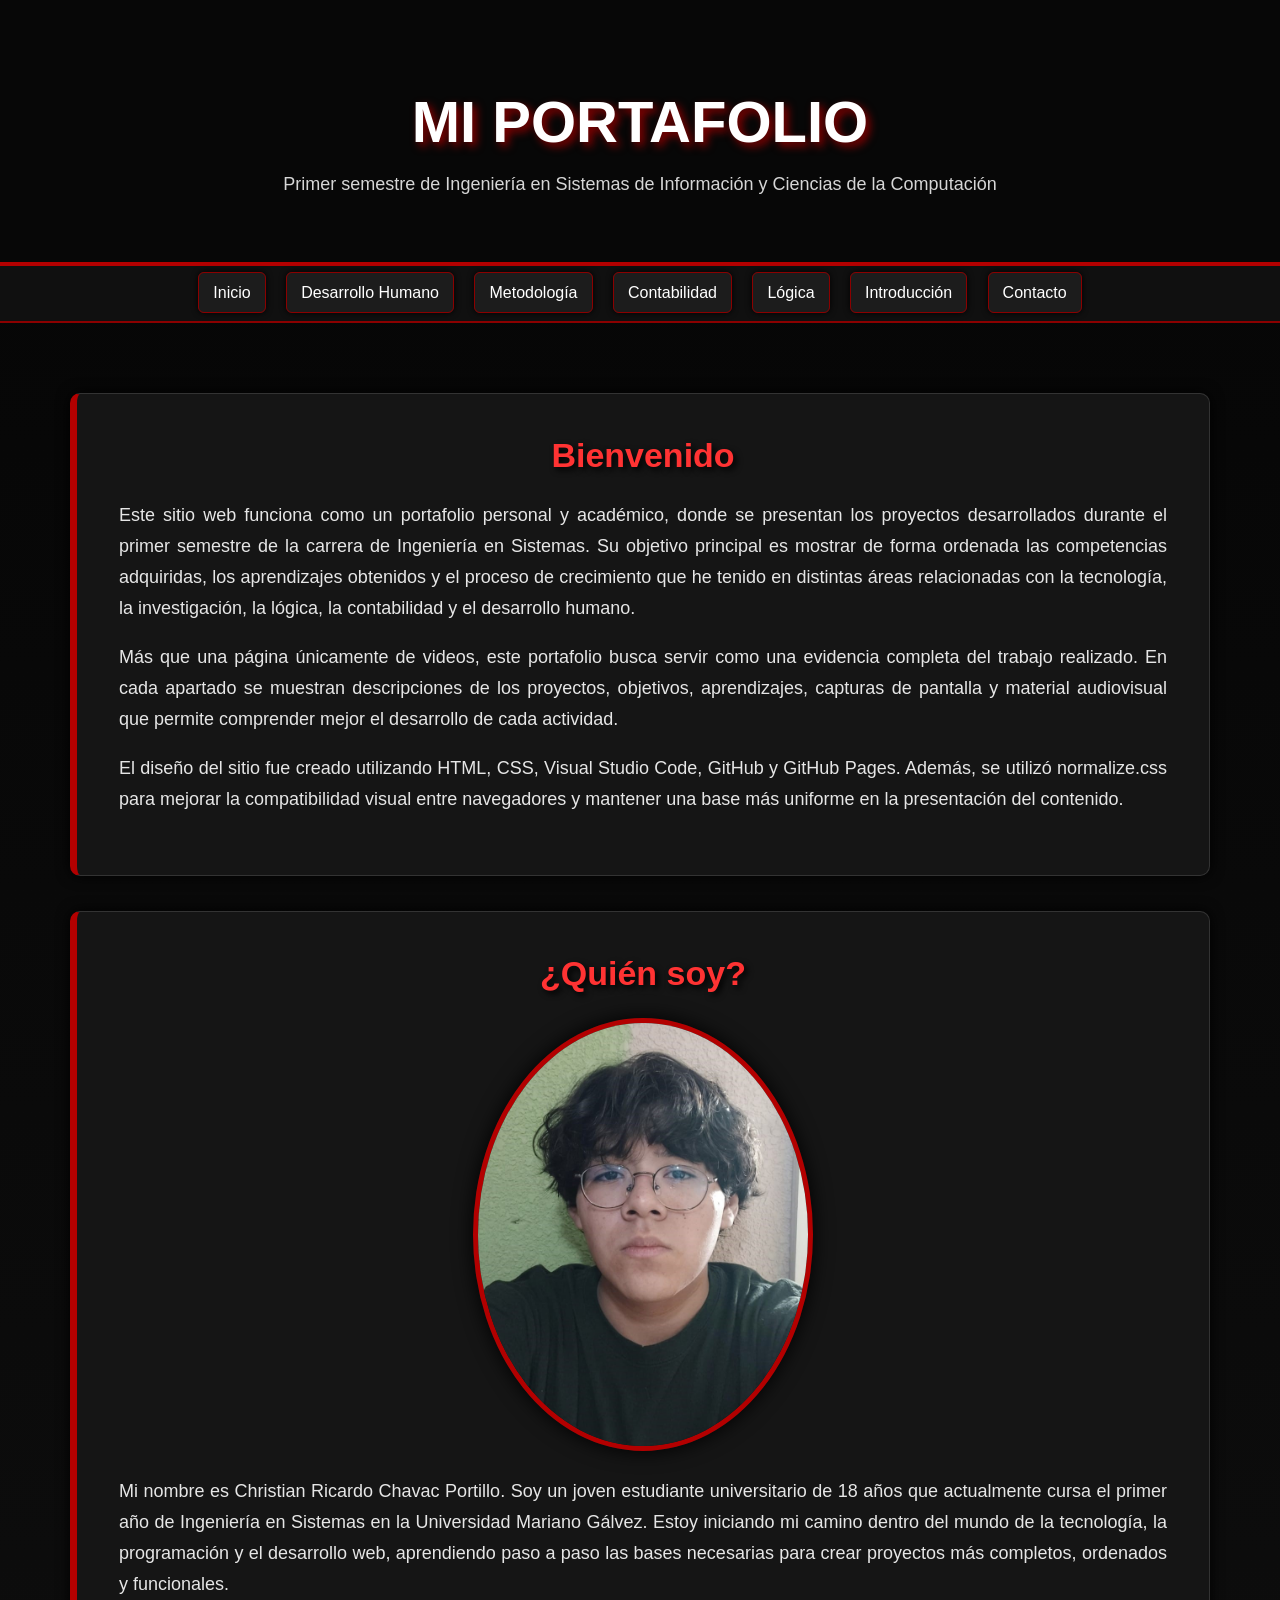
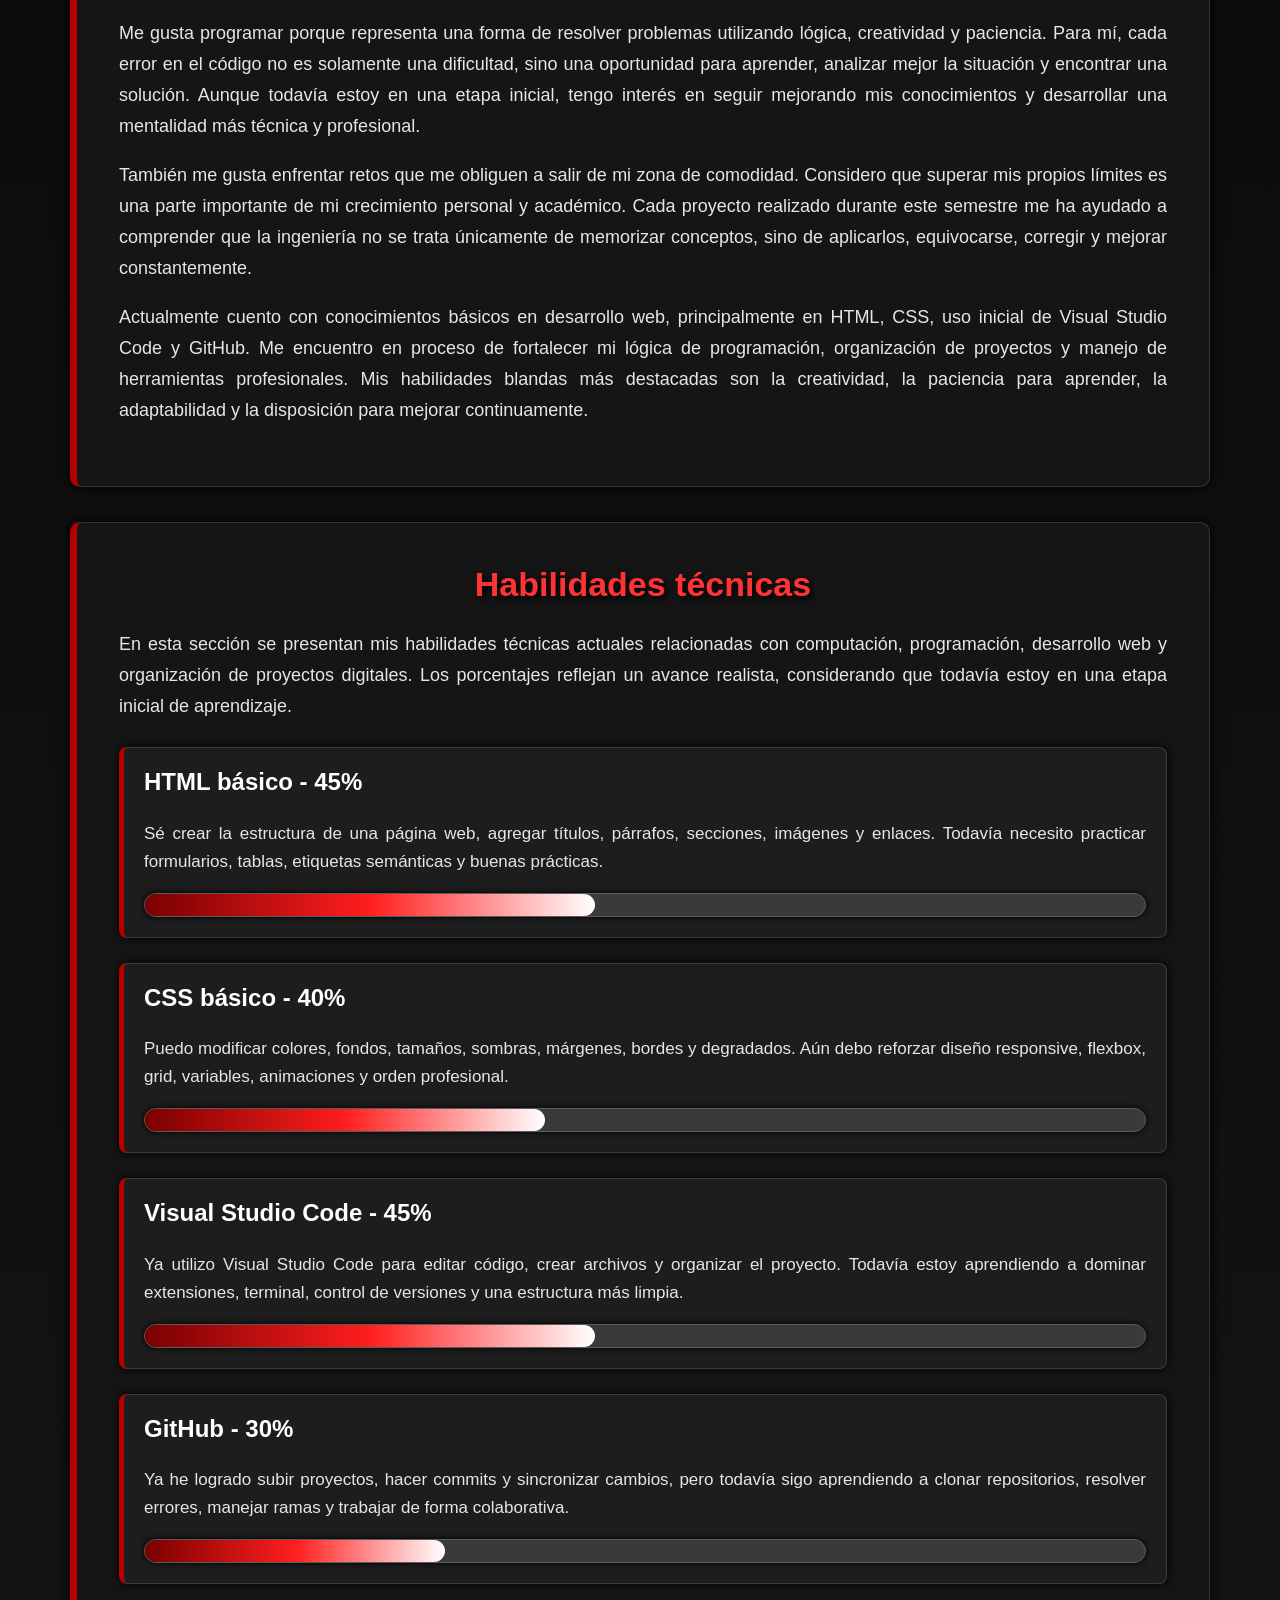
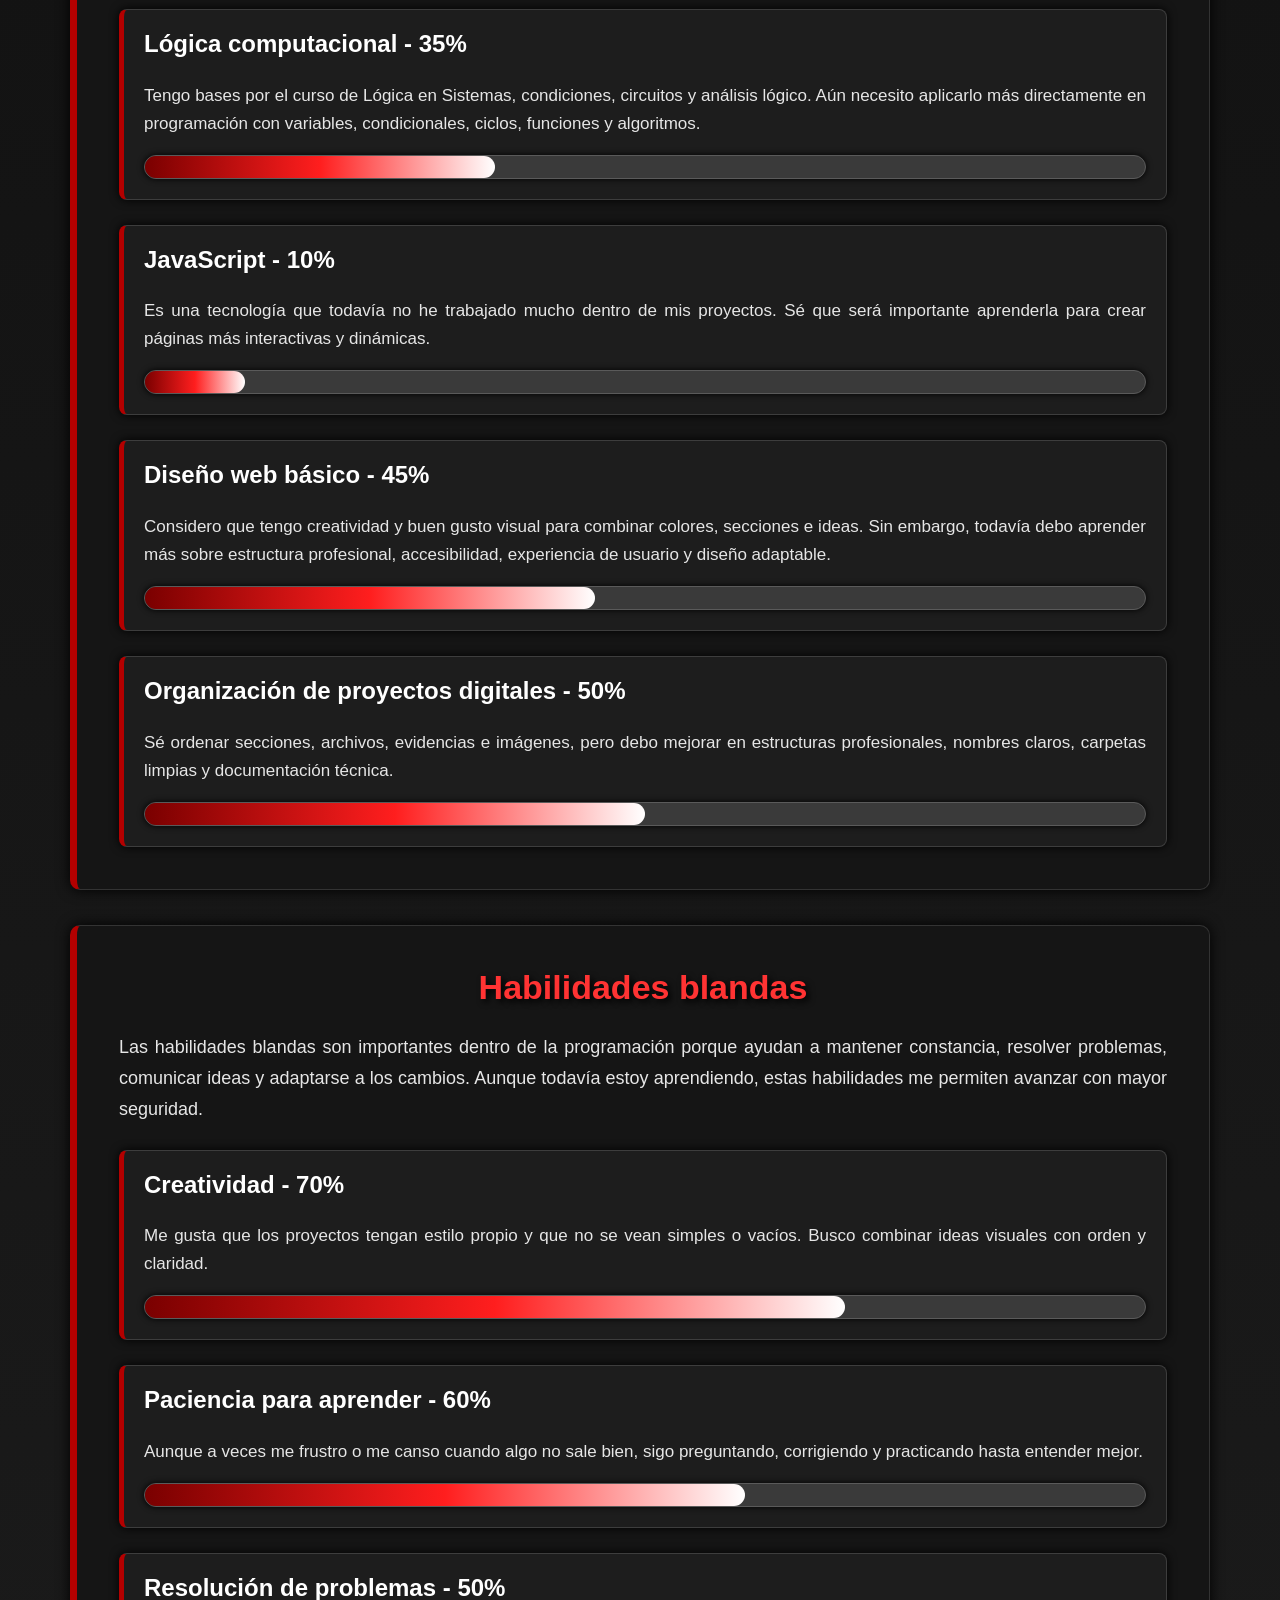
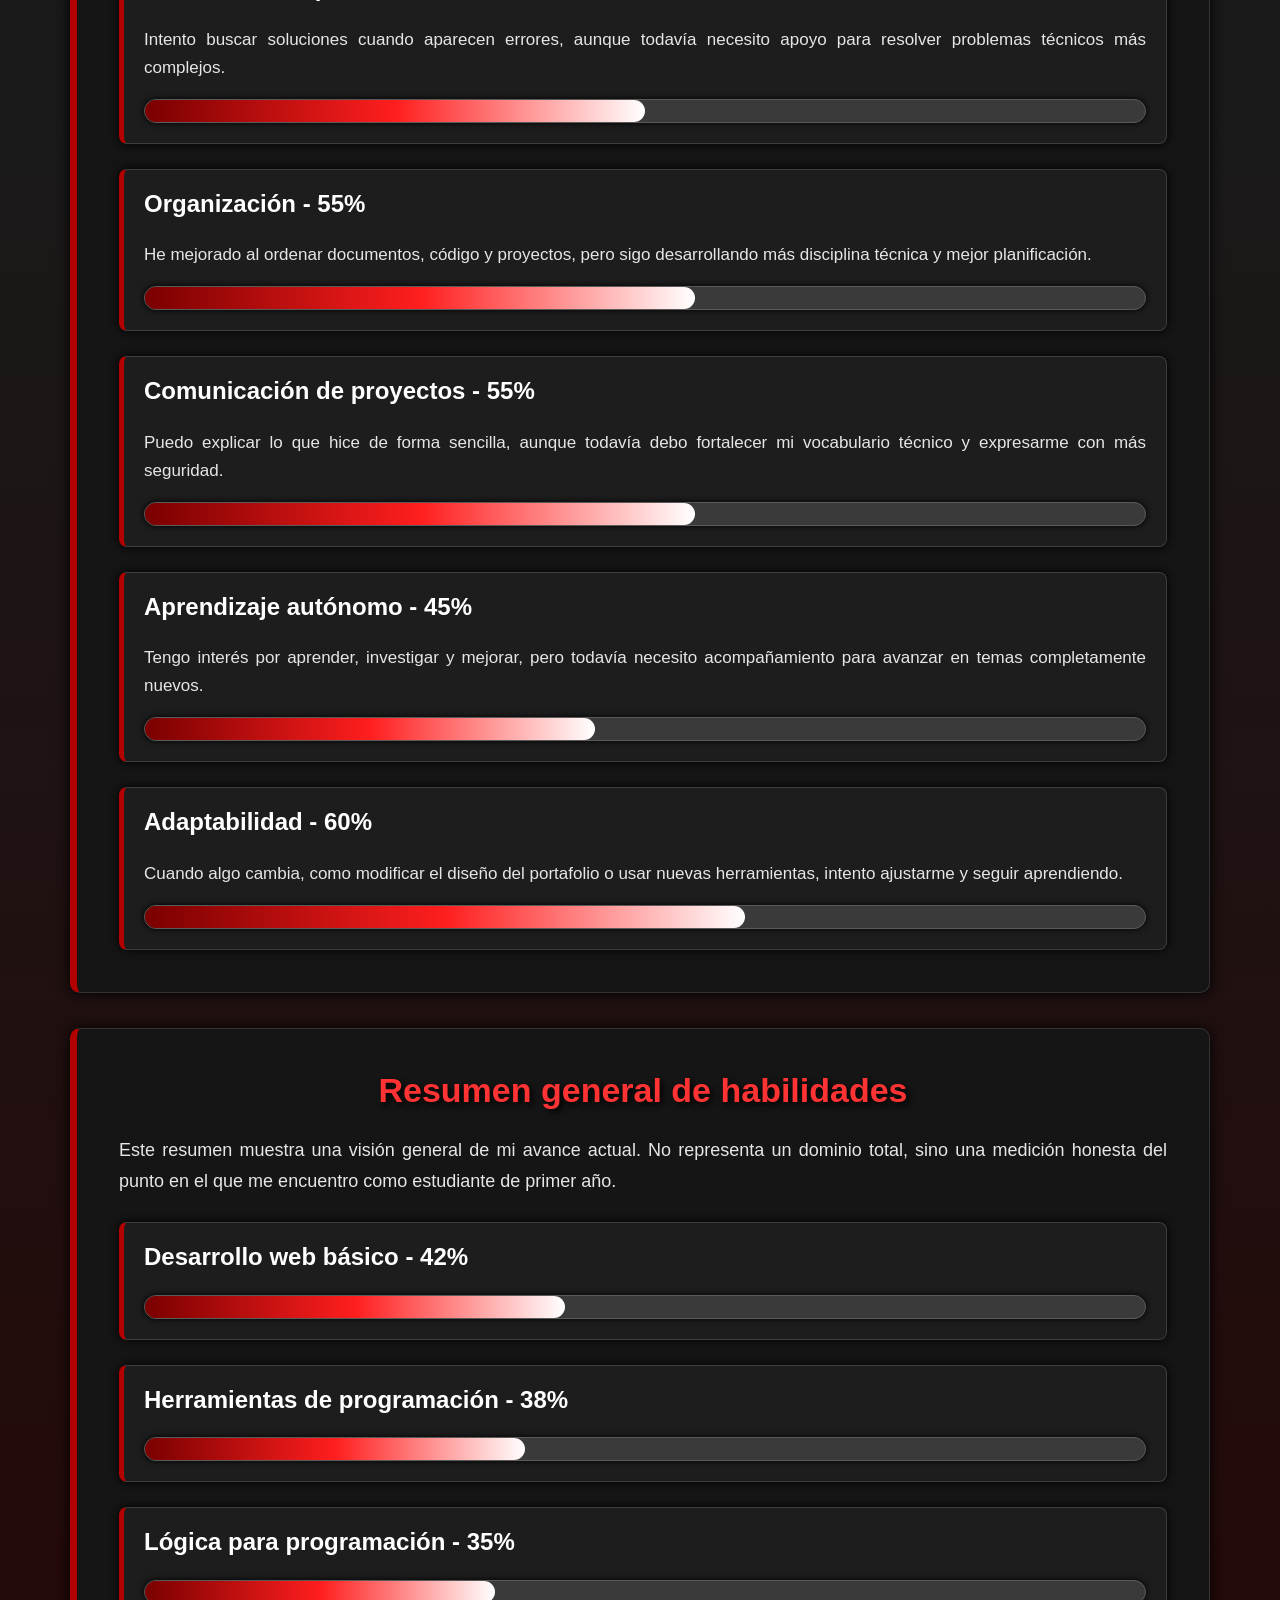
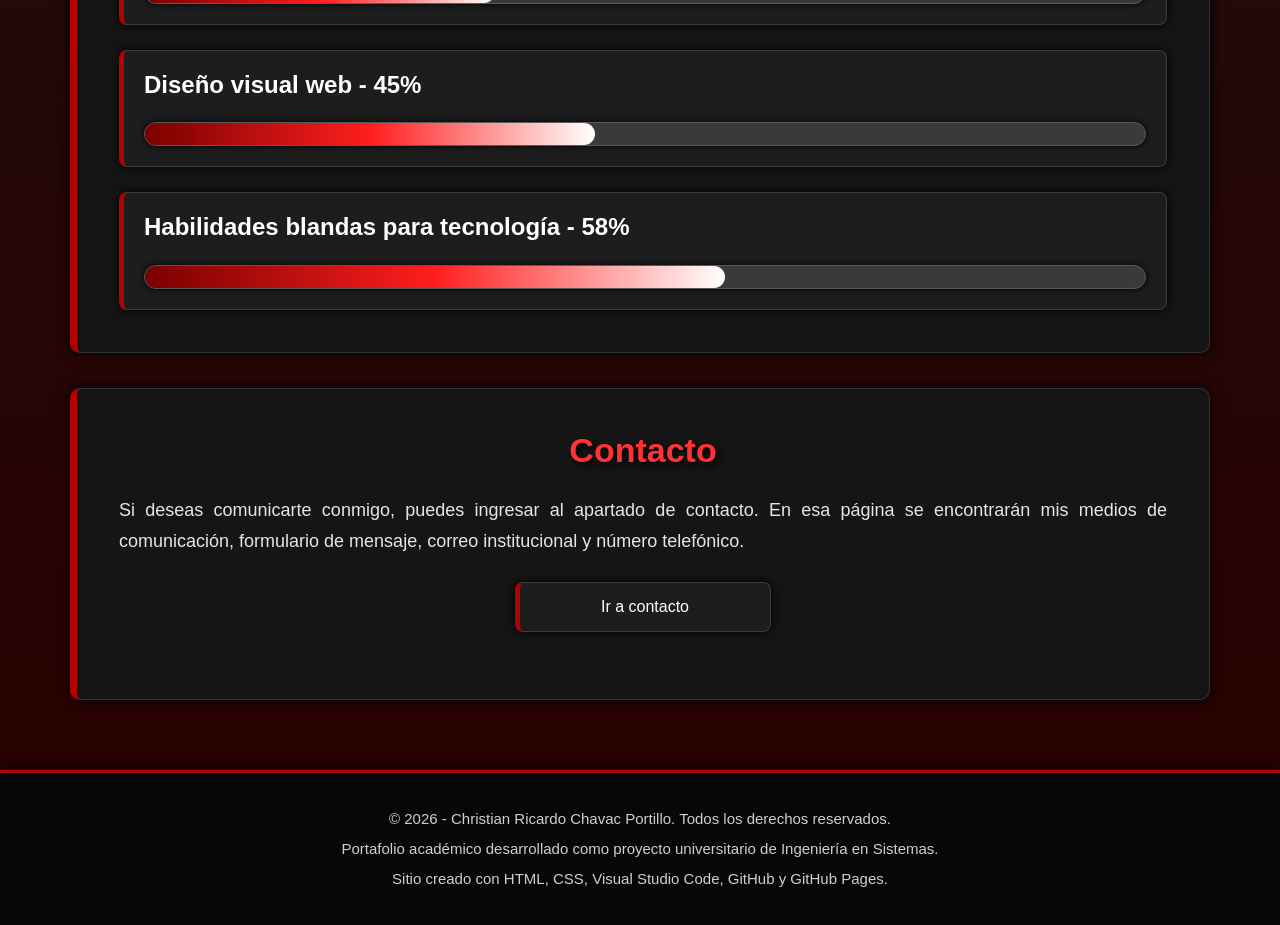
==== commit f435e480: "sexto penultimo avance portafolio" ====
--- a/index.html
+++ b/index.html
@@ -17,7 +17,7 @@
 
 <body>
 
-    <div class="encabezado">
+    <header class="encabezado">
 
         <h1>MI PORTAFOLIO</h1>
 
@@ -26,7 +26,7 @@
             y Ciencias de la Computación
         </p>
 
-    </div>
+    </header>
 
     <div class="menu">
 
@@ -42,7 +42,7 @@
 
         <a href="introduccion.html">Introducción</a>
 
-        <a href="#contacto">Contacto</a>
+        <a href="contacto.html">Contacto</a>
 
     </div>
 
@@ -336,19 +336,35 @@
             <h2>Contacto</h2>
 
             <p>
-                Este apartado estará destinado para agregar mis medios de contacto,
-                correo institucional, redes profesionales o enlaces relacionados con
-                mi trabajo académico y tecnológico.
-            </p>
-
-            <p>
-                Por el momento, esta sección queda preparada para completarse más adelante.
-            </p>
+                Si deseas comunicarte conmigo, puedes ingresar al apartado de contacto.
+                En esa página se encontrarán mis medios de comunicación, formulario de mensaje,
+                correo institucional y número telefónico.
+            </p>
+
+            <a class="boton-contacto" href="contacto.html">
+                Ir a contacto
+            </a>
 
         </div>
 
     </div>
 
+    <footer class="footer">
+
+        <p>
+            © 2026 - Christian Ricardo Chavac Portillo. Todos los derechos reservados.
+        </p>
+
+        <p>
+            Portafolio académico desarrollado como proyecto universitario de Ingeniería en Sistemas.
+        </p>
+
+        <p>
+            Sitio creado con HTML, CSS, Visual Studio Code, GitHub y GitHub Pages.
+        </p>
+
+    </footer>
+
 </body>
 
 </html>
--- a/css/style.css
+++ b/css/style.css
@@ -401,4 +401,184 @@
     text-decoration: none;
 
     box-shadow: 0px 0px 8px black;
+
+}
+.boton-contacto
+{
+
+    display: block;
+
+    width: 220px;
+
+    margin: 25px auto;
+
+    padding: 15px;
+
+    text-align: center;
+
+    color: white;
+
+    text-decoration: none;
+
+    background-color: #1d1d1d;
+
+    border-left: 5px solid #b30000;
+
+    border-top: 1px solid #3d3d3d;
+
+    border-right: 1px solid #3d3d3d;
+
+    border-bottom: 1px solid #3d3d3d;
+
+    border-radius: 8px;
+
+    box-shadow: 0px 0px 10px black;
+}
+.formulario-contacto{
+
+    margin-top: 25px;
+}
+
+.formulario-contacto label{
+
+    display: block;
+
+    margin-top: 15px;
+
+    color: white;
+
+    font-size: 18px;
+}
+
+.formulario-contacto input{
+
+    width: 90%;
+
+    padding: 12px;
+
+    margin-top: 8px;
+
+    background-color: #1d1d1d;
+
+    color: white;
+
+    border: 1px solid #8b0000;
+
+    border-radius: 6px;
+}
+
+.formulario-contacto textarea{
+
+    width: 90%;
+
+    height: 130px;
+
+    padding: 12px;
+
+    margin-top: 8px;
+
+    background-color: #1d1d1d;
+
+    color: white;
+
+    border: 1px solid #8b0000;
+
+    border-radius: 6px;
+}
+
+.formulario-contacto button{
+
+    margin-top: 18px;
+
+    padding: 12px 22px;
+
+    background-color: #8b0000;
+
+    color: white;
+
+    border: 1px solid white;
+
+    border-radius: 6px;
+
+    box-shadow: 0px 0px 8px black;
+}
+
+.contactos-directos{
+
+    text-align: center;
+
+    margin-top: 20px;
+}
+
+.logo-contacto{
+
+    width: 120px;
+
+    height: auto;
+
+    margin: 15px;
+
+    border-radius: 12px;
+
+    border: 2px solid #8b0000;
+
+    box-shadow: 0px 0px 10px black;
+
+    background-color: #1d1d1d;
+}
+
+.boton-contacto{
+
+    display: block;
+
+    width: 220px;
+
+    margin: 25px auto;
+
+    padding: 15px;
+
+    text-align: center;
+
+    color: white;
+
+    text-decoration: none;
+
+    background-color: #1d1d1d;
+
+    border-left: 5px solid #b30000;
+
+    border-top: 1px solid #3d3d3d;
+
+    border-right: 1px solid #3d3d3d;
+
+    border-bottom: 1px solid #3d3d3d;
+
+    border-radius: 8px;
+
+    box-shadow: 0px 0px 10px black;
+}
+.footer{
+
+    text-align: center;
+
+    padding: 28px;
+
+    background-color: #070707;
+
+    border-top: 3px solid #b30000;
+
+    color: #cfcfcf;
+
+    box-shadow: 0px 0px 12px black;
+}
+
+.footer p{
+
+    font-size: 15px;
+
+    line-height: 24px;
+
+    margin: 6px;
+
+    text-align: center;
 }
